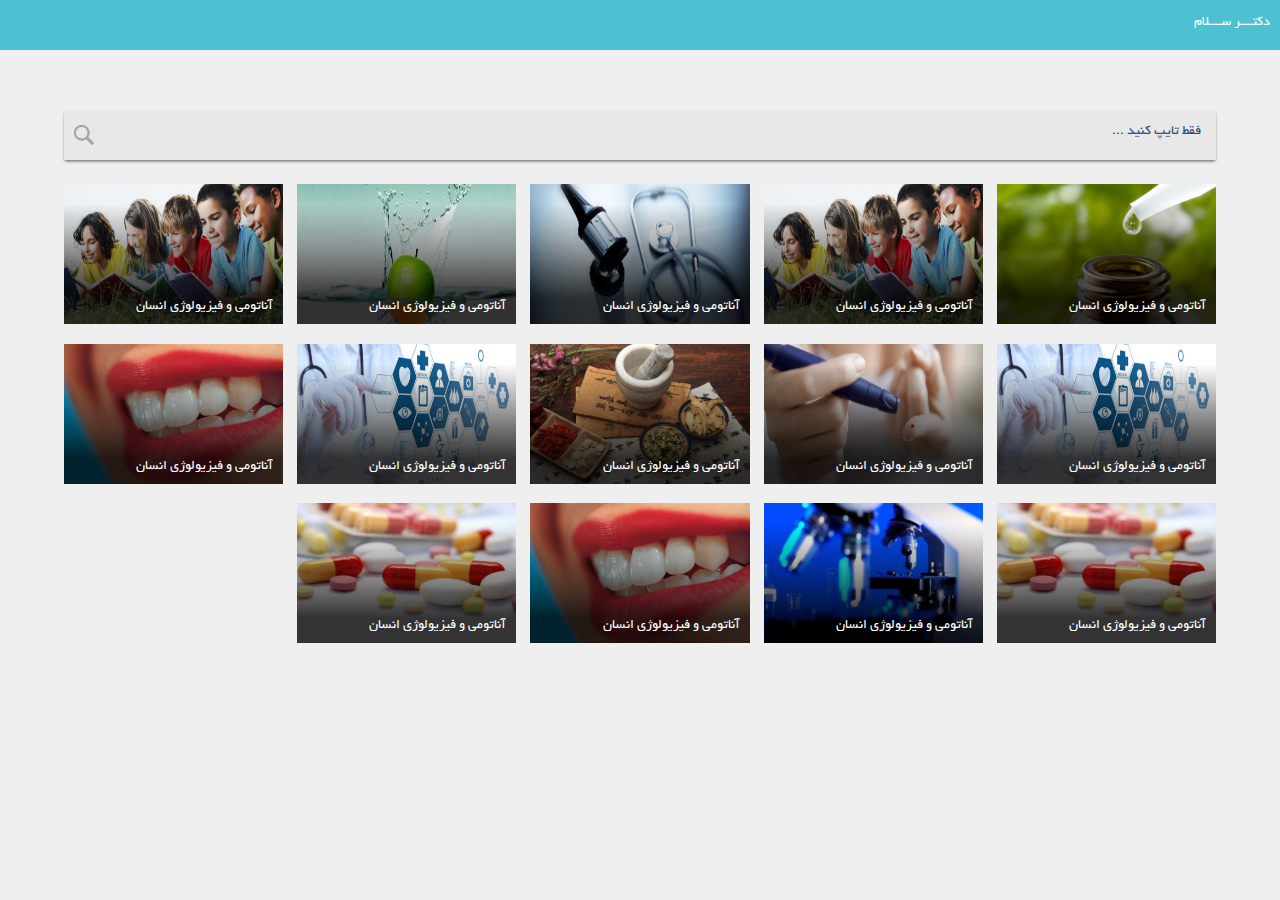
==== index.html @ 0738685a "1" ====
<!doctype html>
<html ng-app="pooshak">
<head>
    <meta charset="utf-8">
    <meta name="format-detection" content="telephone=no" />
    <meta name="msapplication-tap-highlight" content="no" />
    <meta name="viewport" content="width=device-width, initial-scale=1 ,  user-scalable=no">
    <link rel="stylesheet" media="all" href="css/reset.min.css" type="text/css">
    <link rel="stylesheet" media="all" href="css/style.css"  type="text/css">
    <link rel="stylesheet" media="all" href="css/swiper.min.css"  type="text/css">
<title>pooshakkhanevade</title>
</head>

    <body>
        <div ng-view></div>
       
    </body>
    <!------ Auto loaded----------------------------------------------------------->
    <script type="text/javascript" src="js/angular.min.js"></script>
    <script type="text/javascript" src="js/jquery-1.11.2.min.js"></script>
    <script type="text/javascript" src="js/angular-route.min.js"></script>
    <script type="text/javascript" src="js/app.js"></script>
    <!--<script type="text/javascript" src="cordova.js"></script>-->
    <script type="text/javascript" src="js/index.js"></script>
    <script type="text/javascript" src="js/routes.js"></script>   
    <script type="text/javascript" src="js/services/get_data.js"></script>
    <!------ controller----------------------------------------------------------->
    <script src="js/controllers/index-controller.js"></script>
    <script src="js/controllers/postdetail-controller.js"></script>
    <script src="js/controllers/post-controller.js"></script>
     <!------ library----------------------------------------------------------->
    <script type="text/javascript" src="js/swiper.min.js"></script> 
    <script type="text/javascript" src="js/swiper.jquery.min.js"></script> 
    <script type="text/javascript" src="js/angular-swiper.js"></script> 
    <script type="text/javascript" src="js/moment.min.js"></script> 
    <script type="text/javascript" src="js/moment-jalaali.js"></script> 
    <script type="text/javascript" src="js/fa.js"></script> 
    <script type="text/javascript" src="js/fancy/jquery.fancybox.js"></script>
    <script type="text/javascript" src="js/packery.pkgd.min.js"></script>

    
    <!------ controller----------------------------------------------------------->
   
</html>
---- css/style.css ----
@charset "utf-8";
/* CSS Document */
/*
	Theme Name: Shoooma-mobile
	Version: 1.0
	Author: Atria-tech
	Author URI: http://Atriatech.ir/
	Theme URI: http://pooshakkhanevade.com/
	Hex-color : #4fc3d4
*/
html {
	/*-ms-touch-action: pan-x;
	touch-action: pan-x;*/
}
body {
	-webkit-tap-highlight-color:rgba(0,0,0,0);
	/*-ms-touch-action: pan-y;
	touch-action: pan-y;
	-ms-content-zooming: none;
	font-family: 'yekan', tahoma;
    direction: ltr !important;*/
}
/* css reset start */
html, body, div, span, applet, object, iframe, a, abbr, acronym, address, big, cite, code, del, dfn, em, font, img, ins, kbd, q, s, samp, small, strike, strong, sub, sup, tt, var, dl, dt, dd, ol, ul, li, h1, h2, h3, h4, h5, h6, pre, form, fieldset, input, textarea, label, legend, p, blockquote, table, caption, tbody, tfoot, thead, tr, th, td {
	margin: 0;
	padding: 0;
	border: 0;
	outline: 0;
	font-weight: inherit;
	font-style: inherit;
	font-size: 100%;
	font-family: inherit;
	vertical-align: baseline;
}
body {
	line-height: 1;
	color: black;
	background: white;

}
:focus {
	outline: 0;
}
table {
	border-collapse: collapse;
	border-spacing: 0;
}
caption, th, td {
	text-align: left;
	font-weight: normal;
}
fieldset, img {
	border: 0;
}
address, caption, cite, code, dfn, em, strong, th, var {
	font-style: normal;
	font-weight: normal;
}
ol, ul {
	list-style: none;
}
h1, h2, h3, h4, h5, h6 {
	font-size: 100%;
	font-weight: normal;
}
blockquote:before, blockquote:after, q:before, q:after {
	content: "";
}
blockquote, q {
	quotes: "" "";
}
abbr, acronym {
	border: 0;
}
/* css reset end */
a:active, a:hover, a:visited {
	background-color: none;
	border: none;
	outline: 0;
	-webkit-tap-highlight-color: transparent;
	-webkit-focus-ring-color: transparent;
}
::-moz-selection { /* Code for Firefox */
 background-color: transparent;
}
::selection {
	background-color: transparent;
}
a {
	outline: 0;
}
@font-face {
	font-family: 'yekan';
	src: url('fonts/yekan/BYekan.eot?v=4.2.0');
	src: url('fonts/yekan/BYekan.eot?#iefix&v=4.2.0') format('embedded-opentype'), 
        url('fonts/yekan/BYekan.woff?v=4.2.0') format('woff'),
        url('fonts/yekan/BYekan.ttf?v=4.2.0') format('truetype'), 
        url('fonts/yekan/BYekan.svg?v=4.2.0#fontawesomeregular') format('svg');
	font-weight: normal;
	font-style: normal;
}

/*--=============--   --===================--*/
body{
    font-family:'yekan' !important;
    font-size: 14px;
    background:rgb(239, 239, 239);
    text-align: right !important;
}
.clear{
    clear: both !important;
}
/*--=============--   --===================--*/
.swipe_color{
    width: 100%;
    height: 100%;
    position: fixed;
    top:0px;
    background-color: rgba(0, 0, 0, 0.73);
    z-index: 11;
    display: none;
    
}
.swiper-container {
	width: 100%;
}
.swiper-slide:nth-child(2) {
	width: 100%;
    direction: rtl !important;
   
  background: -webkit-linear-gradient(120deg,  rgba(232, 249, 255, 0.7) 15%, rgba(247, 233, 233, 0.76) 85%); /* Chrome 10+, Saf5.1+ */
  background:    -moz-linear-gradient(120deg,  rgba(232, 249, 255, 0.7) 15%, rgba(247, 233, 233, 0.76) 85%); /* FF3.6+ */
  background:     -ms-linear-gradient(120deg,  rgba(232, 249, 255, 0.7) 15%, rgba(247, 233, 233, 0.76) 85%); /* IE10 */
  background:      -o-linear-gradient(120deg,  rgba(232, 249, 255, 0.7) 15%, rgba(247, 233, 233, 0.76) 85%); /* Opera 11.10+ */
  background:         linear-gradient(120deg,  rgba(232, 249, 255, 0.7) 15%, rgba(247, 233, 233, 0.76) 85%); /* W3C */
        
}
.swipe-wrap {
	overflow: auto;
	position: relative;
}
.swiper-slide {
	text-align: center;
	font-size: 18px;
	background:rgb(239, 239, 239);
	/* Center slide text vertically */
	display: -webkit-box;
	display: -ms-flexbox;
	display: -webkit-flex;
	display: flex;
    height: 100vh !important;
}
/*--=============--  nav  --=====================--*/
.nav_main{
    width: 100%;
    height: 100%;
    position: absolute;
    overflow-y: auto;
    overflow-x: hidden;
    right: 0px;
    top:0px;
    z-index: 15;
    background-color: transparent!important;
}
.logo{
    background-color: transparent;
    width: 48%;
    height: auto;
    margin: 30px auto 0px;
    display: block;
}
.logo img{
    width: 100%;
    height: auto;
    display: block;
}
.nav{
    width: 100%;
     z-index: 15;
    
}
.nav li{
    width:100%;
    display: block;
    min-height: 40px;
    height: auto;
    text-align: right;
    background-image: url(../img/arrow_left.png);
    background-repeat: no-repeat;
    background-position: 5% 50%;
    background-size: 20px;
    font-weight: 100;
    font-size: 14px;
    border-bottom: 1px solid #c1c1c1;
    padding-top: 5px;
    -webkit-transform: translateZ(0);
    transform: translateZ(0);
    box-shadow: 0 0 1px rgba(0, 0, 0, 0);
    -webkit-backface-visibility: hidden;
    backface-visibility: hidden;
    -moz-osx-font-smoothing: grayscale;
    position: relative;
    -webkit-transition-property: color;
    transition-property: color;
    -webkit-transition-duration: 0.1s;
    transition-duration: 0.1s;
    list-style: none;
}
.nav li:before{
  content: "";
  position: absolute;
  z-index: -1;
  top: 0;
  bottom: 0;
  left: 0;
  right: 0;
  background-color: rgba(255, 255, 255, 0.76);
  -webkit-transform: scaleX(0);
  transform: scaleX(0);
  -webkit-transform-origin: 50%;
  transform-origin: 50%;
  -webkit-transition-property: transform;
  transition-property: transform;
  -webkit-transition-duration: 0.1s;
  transition-duration: 0.1s;
  -webkit-transition-timing-function: ease-out;
  transition-timing-function: ease-out;
}
.nav li:focus, .nav li:active {
  color: white;
}
.nav li:focus:before,.nav li:active:before {
  -webkit-transform: scaleX(1);
  transform: scaleX(1);
}

.nav ul li.active{
     background-image: url(../img/arrow_down.png);
}
.nav ul li.active ul{
     display: block !important;
}
.nav li a{
    width:100%;
    display: block;
    text-align: right;
    color:#4bb7c6;
    
}
.nav li a img{
    width: 20px;
    height: 20px;
    position: relative;
    top:5px;
    margin: 0 15px 0 10px;
    
}
.sub_menu{
    width: 100%;
    background-color:#EAEBEB;
    padding-bottom:15px;
    margin: 10px 0 ;
    display: none;
}
.sub_menu li{
    display: block;
    padding: 15px 60px 0 0 ;
}
.sub_menu li a{
    color:#A6A6AD;
    font-weight: 100;
    font-size: 14px;
}
/*--=============-- header_page --===================--*/
.contain{
    width: 100%;
    height: 120vh;
}
.header_page{
    background-color:#4BC1D2;
    color:#fff;
    width: 100%;
    height: 50px;
    top:0px;
    position: fixed;
	z-index:10;
}
.red{
    background-color:#f6846a; 
}
.medadi{
    background-color: #38474f;
}
.header_page .menu{
    margin: 15px 5px 15px 0;
    float: right;
    width: 30px;
}
.header_page .header_text{
    float: right;
    margin: 16px 10px 15px 0;
    width: 60%;
    text-align: right;
    text-indent: 10px;
}
.header_page .buys{
    float: left;
    margin: 15px 0px 15px 10px;
    width: 60px;
}
.header_page img{
    width: 20px;
}
.header_page .tags{
    margin-right: 10px;
}
.header_page .buy_bs span{
    position: absolute;
    padding: 1px ;
    background-color: rgba(255, 255, 255, 0.67);
    color:#323C3F;
    top:19px;
    font-size: 12px;
    left:60px;
    border-radius: 50%;
   
}
/*--=============-- contain --===================--*/
.content {
    position: absolute;
    width: 100%;
    margin: 0 auto;
    overflow-y: auto;
    direction: rtl;
    height: 100%;
    top:0;
    
}
.content2 {
    width: 100%;
    margin: 0 auto;
    direction: rtl;
    top:0;
    background:rgb(239, 239, 239);
    box-sizing: border-box ;
    min-height: 100vh;
    height: auto;
    
}
.content_main{
    width: 100%;
    height: auto;

}
.gap{
    width: 100%;
    height: 100px;
}


/*--=============--  search  --===================--*/
.search_box{
    width: 90%;
    height: 50px;
    background-color: #E8E8E8;
    margin: 10px auto 17px;
    overflow: hidden;
    box-shadow: 0 2px 3px -1px #575757;
    position: relative;
}
.search_box img{
    width: 20px;
    display: inline-block;
    position: absolute;
    top:15px;
    left:10px;
    
}
.search_box input{
    width: 80%;
    display: inline-block;
    background-color: transparent;
    border:none;
    padding: 15px 15px 15px;
    color:#213774;
    font-size: 14px;
    line-height: normal;
}
.search_box input::-webkit-input-placeholder {
   color: #304d76;
}

.search_box input:-moz-placeholder { /* Firefox 18- */
   color: #304d76;
}

.search_box input::-moz-placeholder {  /* Firefox 19+ */
  color: #304d76;
}

.search_box input:-ms-input-placeholder {  
   color: #304d76;
}

.product{
    width: 95%;
    margin: 0 auto;
    -moz-column-width: 12em;
    -webkit-column-width: 12em;
    -ms-column-width: 12em;
    column-width: 12em;
    -moz-column-gap: 1em;
    -webkit-column-gap: 1em; 
    -ms-column-gap: 1em; 
    column-gap: 1em; 
}
.product_one{
    width: 100%;
    height: auto;
    background-color: #f8f8f8;
    border-radius: 3px;
    box-shadow: 0 2px 3px -1px #575757;
    vertical-align: top;
   -moz-border-radius: 3px;
    -webkit-border-radius: 3px;
    -ms-border-radius: 3px;
    -o-border-radius: 3px;
    -webkit-transform: scale(1, 1);
    -webkit-transition-timing-function: ease-out;
    -webkit-transition-duration: 250ms;
    -moz-transform: scale(1, 1);
    -moz-transition-timing-function: ease-out;
    -moz-transition-duration: 250ms;
    display: inline-block;
    overflow: hidden !important;
    margin-bottom: 20px;
  
}
.product_one:active{
    color:#fff;
    background-color: #575757;
    opacity: .9;
    -webkit-transform: scale(.9, .9);
    -webkit-transition-timing-function: ease-out;
    -webkit-transition-duration: 250ms;
    -moz-transform: scale(.9, .9);
    -moz-transition-timing-function: ease-out;
    -moz-transition-duration: 250ms;
    position: relative;
    z-index: 1;
}

.product_one img{
    width: 100%;
    height: auto;
    border-radius: 4px 4px 0 0 ;
}
.product_one .detail {
    margin: 5px auto 10px;
    width: 90%;
    text-align: right;
}
.product_one .detail .product_name {
    display: block;
    text-align: right;
    font-size: 14px;
    margin-bottom: 7px;
    
}
.product_one .detail .product_cust {
   display: inline-block;
    text-align: right;
    font-size: 12px;
    margin-bottom: 7px;
    color:#767676;
}
.product_one .detail .product_time{
     display: inline-block;
    text-align: right;
    font-size: 12px;
    margin-bottom: 7px;
    color:#767676;
    border-right:1px solid #575757;
    padding-right: 4px;
}
/*=======================  categories  ==============================*/
.categories{
    width: 90%;
    margin: 0 auto;
	-moz-column-width: 15em;
	-webkit-column-width: 15em;
	column-width:15em;
	-moz-column-gap: 1em;
	-webkit-column-gap: 1em;
	column-gap: 1em;
}
.module{
    width: 100%;
    height: 140px;
    overflow-y: hidden;
    margin: 0 auto;
    position: relative;
    overflow-x: hidden;
    display: inline-block;
    margin:0.45rem 0;

}
.module img{
    width: 100%;
    height: auto;
    min-height: 100%;
    position: relative;
    background-size: cover;
    -moz-background-size: cover;
    -webkit-background-size: cover;
    
}
.module span{
    position: absolute;
    width: 100%;
    height: 140px;
    opacity:1;
    right: 0;
    top: 0;
    background: -moz-linear-gradient(top,  rgba(0,0,0,0) 11%, rgba(0,0,0,0) 13%, rgba(0,0,0,0) 14%, rgba(0,0,0,0.8) 82%, rgba(0,0,0,0.8) 97%); /* FF3.6+ */
    background: -webkit-gradient(linear, left top, left bottom, color-stop(11%,rgba(0,0,0,0)), color-stop(13%,rgba(0,0,0,0)), color-stop(14%,rgba(0,0,0,0)), color-stop(82%,rgba(0,0,0,0.8)), color-stop(97%,rgba(0,0,0,0.8))); /* Chrome,Safari4+ */
    background: -webkit-linear-gradient(top,  rgba(0,0,0,0) 11%,rgba(0,0,0,0) 13%,rgba(0,0,0,0) 14%,rgba(0,0,0,0.8) 82%,rgba(0,0,0,0.8) 97%); /* Chrome10+,Safari5.1+ */
    background: -o-linear-gradient(top,  rgba(0,0,0,0) 11%,rgba(0,0,0,0) 13%,rgba(0,0,0,0) 14%,rgba(0,0,0,0.8) 82%,rgba(0,0,0,0.8) 97%); /* Opera 11.10+ */
    background: -ms-linear-gradient(top,  rgba(0,0,0,0) 11%,rgba(0,0,0,0) 13%,rgba(0,0,0,0) 14%,rgba(0,0,0,0.8) 82%,rgba(0,0,0,0.8) 97%); /* IE10+ */
    background: linear-gradient(to bottom,  rgba(0,0,0,0) 11%,rgba(0,0,0,0) 13%,rgba(0,0,0,0) 14%,rgba(0,0,0,0.8) 82%,rgba(0,0,0,0.8) 97%); /* W3C */
    filter: progid:DXImageTransform.Microsoft.gradient( startColorstr='#00000000', endColorstr='#cc000000',GradientType=0 ); /* IE6-9 */

}
.module p{
    position: absolute;
    width: 100%;
    height: auto;
    color:#fff;
    bottom: 10px;
    right: 0px;
    text-align: right;
    padding-right: 10px;

    
}
/*--=============--  post_detail --===================--*/
.img_tt{
    width: auto;
    height: auto;
    display: table;
    position: relative;
    padding: 0;
    margin: 0 auto;
    margin-bottom: 20px;
}
.post_image{
    max-width: 100%;
    width: auto;
    max-height: 60vh;
    height: auto;
    display: block;
    position: relative;
    z-index: 1;
}
.conatin{
    position: relative;
    background-color: #EFEFEF;
    z-index: 1;
    box-sizing: border-box;
    
}
.conatin:after , .conatin:before{
     box-sizing: border-box;
}
.title{
    box-sizing: border-box;
    text-align: right;
    position: absolute;
    bottom: 0px;
    z-index: 2;
    width:100%;
    overflow: hidden;
    height: auto;
    line-height: 25px;
    padding: 0px 20px 0;
    background: -moz-linear-gradient(top,  rgba(255,249,249,0) 0%, rgba(252,246,246,0) 1%, rgba(0,0,0,0.86) 96%, rgba(0,0,0,0.9) 100%); /* FF3.6+ */
    background: -webkit-gradient(linear, left top, left bottom, color-stop(0%,rgba(255,249,249,0)), color-stop(1%,rgba(252,246,246,0)), color-stop(96%,rgba(0,0,0,0.86)), color-stop(100%,rgba(0,0,0,0.9))); /* Chrome,Safari4+ */
    background: -webkit-linear-gradient(top,  rgba(255,249,249,0) 0%,rgba(252,246,246,0) 1%,rgba(0,0,0,0.86) 96%,rgba(0,0,0,0.9) 100%); /* Chrome10+,Safari5.1+ */
    background: -o-linear-gradient(top,  rgba(255,249,249,0) 0%,rgba(252,246,246,0) 1%,rgba(0,0,0,0.86) 96%,rgba(0,0,0,0.9) 100%); /* Opera 11.10+ */
    background: -ms-linear-gradient(top,  rgba(255,249,249,0) 0%,rgba(252,246,246,0) 1%,rgba(0,0,0,0.86) 96%,rgba(0,0,0,0.9) 100%); /* IE10+ */
    background: linear-gradient(to bottom,  rgba(255,249,249,0) 0%,rgba(252,246,246,0) 1%,rgba(0,0,0,0.86) 96%,rgba(0,0,0,0.9) 100%); /* W3C */
    filter: progid:DXImageTransform.Microsoft.gradient( startColorstr='#00fff9f9', endColorstr='#e6000000',GradientType=0 ); /* IE6-9 */


}
.title span{
    color:#fff;
    text-shadow: 0 0px 1px #fff;
    padding: 20px 0;
    display: block;
}
.conatin p{
    font-size: 14px;
    text-align: justify;
    direction: rtl;
    width: 90%;
    margin: 0 auto;
    color:#464444;
    line-height: 26px;
}
.conatin h3{
    width: 90%;
    text-align: right;
    margin: 20px auto;
    color:#20466a;
    font-size: 16px;

}

.conatin .img img{
    max-width: 90%;
    width: auto;
    height: auto;
    margin: 20px auto;
    display: block;
}

.conatin .time{
    text-align: right;
    margin: 20px 0;
    text-indent: 10px;
    color:#6a9f1e;
    border-top: 1px solid #6a9f1e;
    padding: 20px 0 0;
    font-size: 15px;
}
/*--=============--   --===================--*/
#f1_container {
  position: relative;
  margin: 10px auto;
  width: 450px;
  height: 281px;
  z-index: 1;
}
#f1_container {
  perspective: 1000;
}
#f1_card {
  width: 100%;
  height: 100%;
  transform-style: preserve-3d;
  transition: all 1.0s linear;
}
#f1_container:hover #f1_card {
  transform: rotateY(180deg);
  box-shadow: -5px 5px 5px #aaa;
}
.face {
  position: absolute;
  width: 100%;
  height: 100%;
  backface-visibility: hidden;
}
.face.back {
  display: block;
  transform: rotateY(180deg);
  box-sizing: border-box;
  padding: 10px;
  color: white;
  text-align: center;
  background-color: #aaa;
}

/*--=============--   --===================--*/
/*--=============--   --===================--*/
/*--================--  Media Querys  --===================--*/
@media only screen and (min-width : 481px) and (max-width :768px) {
   .gap{
        height:50px;
   }
/*--=============--   --===================--*/
}

@media only screen and (max-width :480px) {
   .gap{
        height:50px;
   }
    .product_one{
        width:90%;
        float: none;
        margin-bottom: 0;
        margin-top: 20px;
    }
    .post_image{
        max-width:none;
        width: 100%;
    }
    
/*--=============--   --===================--*/
}

@media only screen and (max-height :500px) and (orientation: landscape) {
       .gap{
        height:50px;
   }
    
/*--=============--   --===================--*/
}

@media only screen and (min-height : 501px) and (max-height :768px) and (orientation: landscape) {
       .gap{
        height:50px;
   }
    
/*--=============--   --===================--*/
}
/*--=============--   --===================--*/
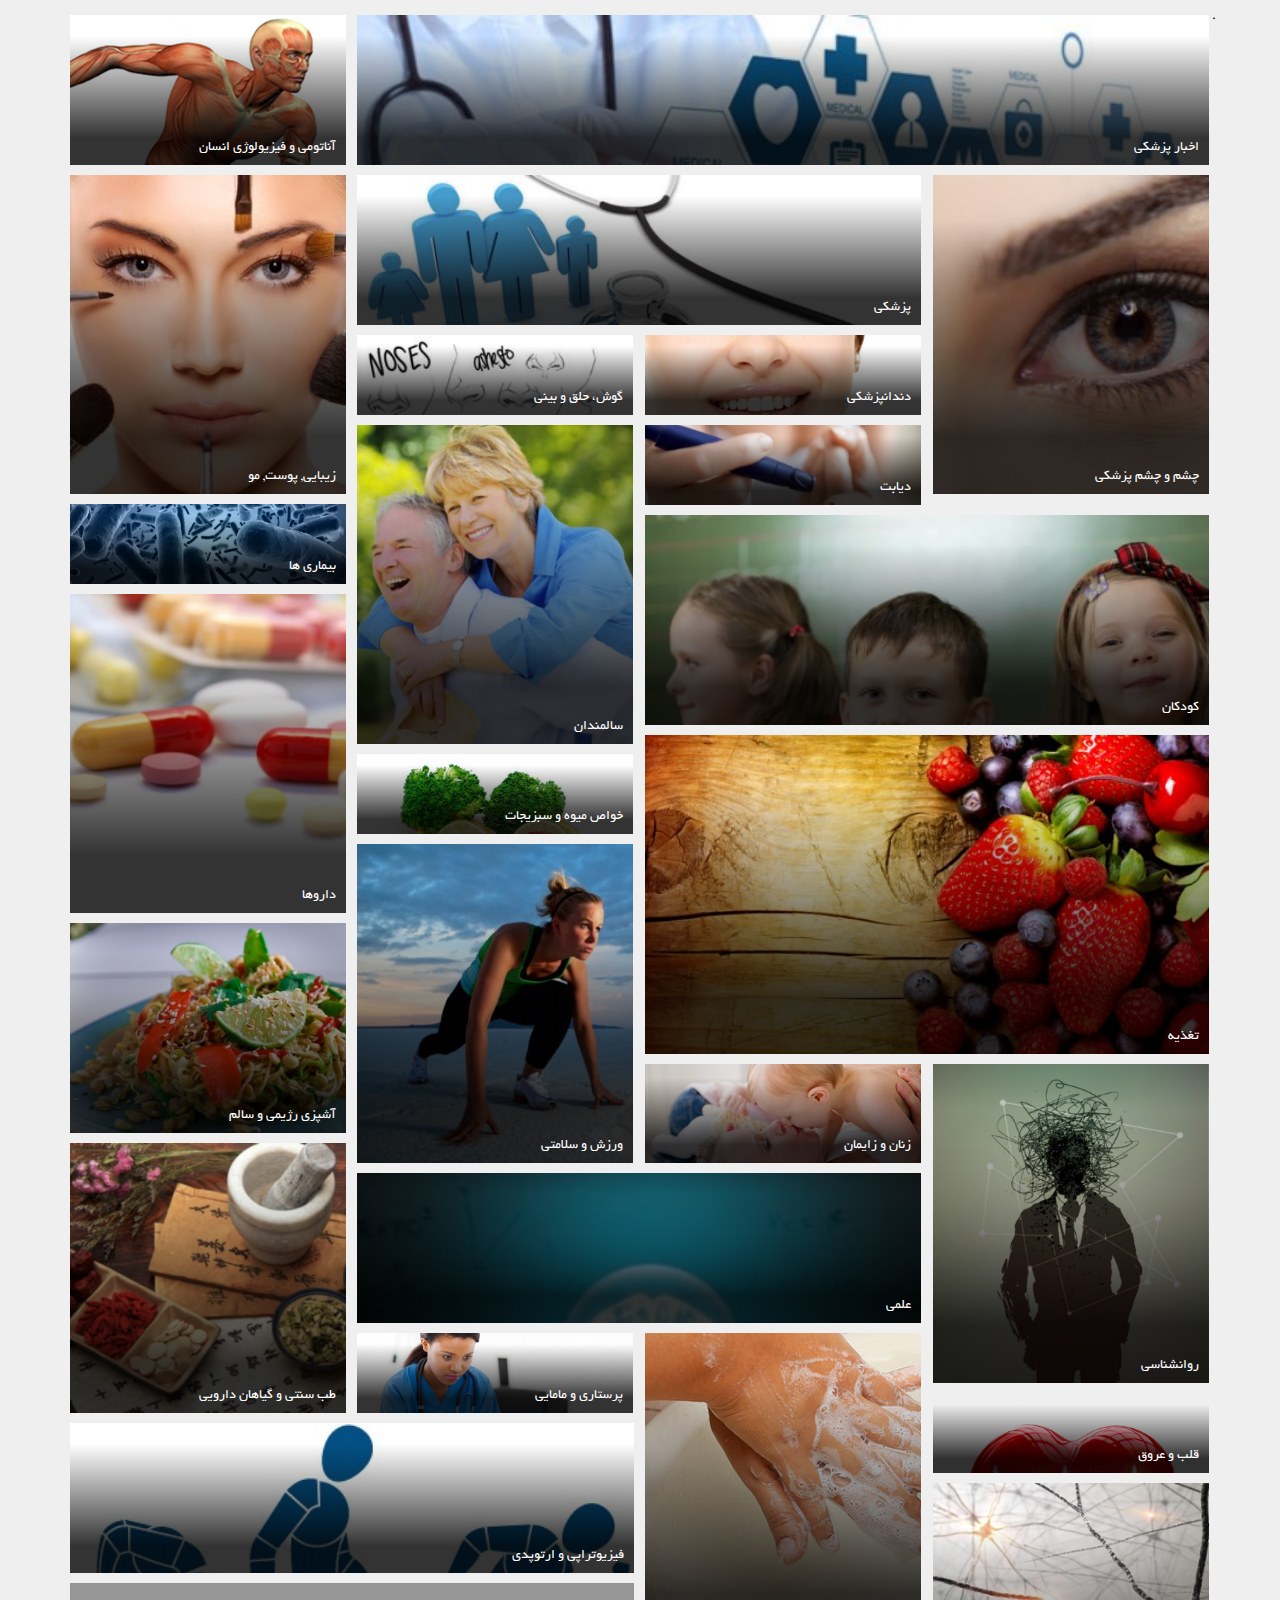
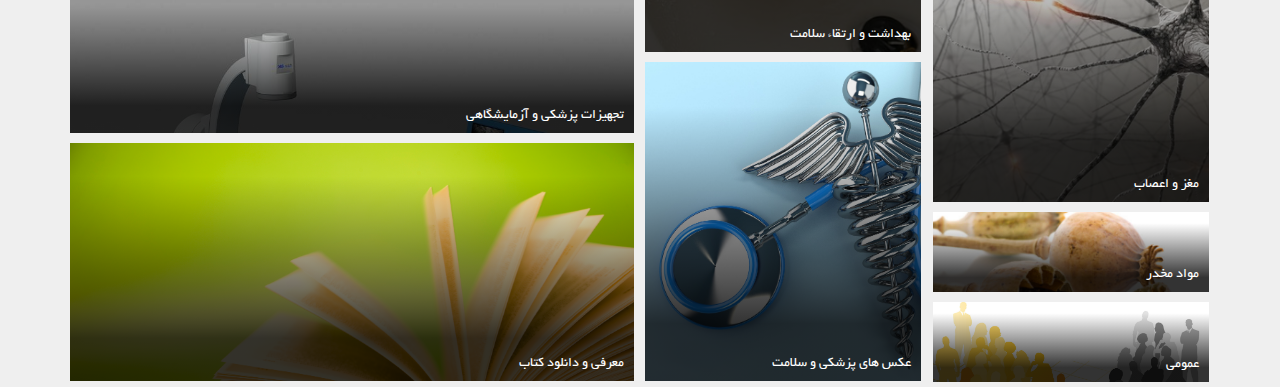
==== commit a25f82d0: "3" ====
--- a/index.html
+++ b/index.html
@@ -4,16 +4,16 @@
     <meta charset="utf-8">
     <meta name="format-detection" content="telephone=no" />
     <meta name="msapplication-tap-highlight" content="no" />
-    <meta name="viewport" content="width=device-width, initial-scale=1 ,  user-scalable=no">
+    <meta name="viewport" content="width=device-width, initial-scale=1.0">
     <link rel="stylesheet" media="all" href="css/reset.min.css" type="text/css">
     <link rel="stylesheet" media="all" href="css/style.css"  type="text/css">
     <link rel="stylesheet" media="all" href="css/swiper.min.css"  type="text/css">
-<title>pooshakkhanevade</title>
+    <link rel="stylesheet" media="all" href="js/fancybox/jquery.fancybox.css"  type="text/css">
+<title>Hi-doctor</title>
 </head>
 
     <body>
         <div ng-view></div>
-       
     </body>
     <!------ Auto loaded----------------------------------------------------------->
     <script type="text/javascript" src="js/angular.min.js"></script>
@@ -35,8 +35,9 @@
     <script type="text/javascript" src="js/moment.min.js"></script> 
     <script type="text/javascript" src="js/moment-jalaali.js"></script> 
     <script type="text/javascript" src="js/fa.js"></script> 
-    <script type="text/javascript" src="js/fancy/jquery.fancybox.js"></script>
-    <script type="text/javascript" src="js/packery.pkgd.min.js"></script>
+    <script type="text/javascript" src="js/fancybox/jquery.fancybox.js"></script>
+    <script type="text/javascript" src="js/masonry.pkgd.min.js"></script>
+
 
     
     <!------ controller----------------------------------------------------------->
--- a/css/style.css
+++ b/css/style.css
@@ -19,6 +19,7 @@
 	-ms-content-zooming: none;
 	font-family: 'yekan', tahoma;
     direction: ltr !important;*/
+    -webkit-backface-visibility: hidden
 }
 /* css reset start */
 html, body, div, span, applet, object, iframe, a, abbr, acronym, address, big, cite, code, del, dfn, em, font, img, ins, kbd, q, s, samp, small, strike, strong, sub, sup, tt, var, dl, dt, dd, ol, ul, li, h1, h2, h3, h4, h5, h6, pre, form, fieldset, input, textarea, label, legend, p, blockquote, table, caption, tbody, tfoot, thead, tr, th, td {
@@ -282,8 +283,10 @@
     width: 100%;
     height: 50px;
     top:0px;
-    position: fixed;
+    position: fixed !important;
 	z-index:10;
+    
+    
 }
 .red{
     background-color:#f6846a; 
@@ -302,6 +305,7 @@
     width: 60%;
     text-align: right;
     text-indent: 10px;
+    font-size: 18px;
 }
 .header_page .buys{
     float: left;
@@ -338,14 +342,14 @@
 }
 .content2 {
     width: 100%;
-    margin: 0 auto;
+    padding-top: 10px;
+    margin: 0px auto;
     direction: rtl;
     top:0;
     background:rgb(239, 239, 239);
     box-sizing: border-box ;
     min-height: 100vh;
     height: auto;
-    
 }
 .content_main{
     width: 100%;
@@ -363,7 +367,7 @@
     width: 90%;
     height: 50px;
     background-color: #E8E8E8;
-    margin: 10px auto 17px;
+    margin: 17px auto 17px;
     overflow: hidden;
     box-shadow: 0 2px 3px -1px #575757;
     position: relative;
@@ -405,111 +409,261 @@
 .product{
     width: 95%;
     margin: 0 auto;
-    -moz-column-width: 12em;
-    -webkit-column-width: 12em;
-    -ms-column-width: 12em;
-    column-width: 12em;
-    -moz-column-gap: 1em;
-    -webkit-column-gap: 1em; 
-    -ms-column-gap: 1em; 
-    column-gap: 1em; 
+    display: block;
+    position: relative;
 }
 .product_one{
-    width: 100%;
-    height: auto;
-    background-color: #f8f8f8;
-    border-radius: 3px;
-    box-shadow: 0 2px 3px -1px #575757;
-    vertical-align: top;
-   -moz-border-radius: 3px;
-    -webkit-border-radius: 3px;
-    -ms-border-radius: 3px;
-    -o-border-radius: 3px;
-    -webkit-transform: scale(1, 1);
-    -webkit-transition-timing-function: ease-out;
-    -webkit-transition-duration: 250ms;
-    -moz-transform: scale(1, 1);
-    -moz-transition-timing-function: ease-out;
-    -moz-transition-duration: 250ms;
-    display: inline-block;
-    overflow: hidden !important;
-    margin-bottom: 20px;
-  
-}
-.product_one:active{
-    color:#fff;
-    background-color: #575757;
-    opacity: .9;
-    -webkit-transform: scale(.9, .9);
-    -webkit-transition-timing-function: ease-out;
-    -webkit-transition-duration: 250ms;
-    -moz-transform: scale(.9, .9);
-    -moz-transition-timing-function: ease-out;
-    -moz-transition-duration: 250ms;
-    position: relative;
-    z-index: 1;
+    width: 22%;
+    height: auto;
+    background-color: #ffffff;
+    border-radius: 0px;
+   -moz-border-radius: 0px;
+    -webkit-border-radius: 0px;
+    -ms-border-radius: 0px;
+    -o-border-radius: 0px;
+    position: relative;
+    margin: 1% 1% !important; 
+    -webkit-transform: rotate(-2deg);
+    -webkit-transition: -webkit-transform .15s linear;
+    -moz-transform: rotate(-2deg);
+    z-index: 3;
+    box-sizing: border-box;
+    -webkit-box-sizing: border-box;
+    -moz-box-sizing: border-box;
+    border-bottom:1px solid #cbcbcb;
+    
+}
+.product_one:nth-child(odd):before, .product_one:nth-child(odd):after
+{
+  z-index: -1;
+  position: absolute;
+  content: "";
+  bottom: 35px;
+  left: 10px;
+  width: 80%;
+  top:80%;
+  max-width:300px;
+  background: #777;
+  -webkit-box-shadow: 0 35px 10px #9b9b9b;
+  -moz-box-shadow: 0 35px 10px #9b9b9b;
+  box-shadow: 0 35px 10px #9b9b9b;
+  -webkit-transform: rotate(-3deg);
+  -moz-transform: rotate(-3deg);
+  -o-transform: rotate(-3deg);
+  -ms-transform: rotate(-3deg);
+  transform: rotate(-3deg);
+}
+.product_one:nth-child(odd):after
+{
+  /*-webkit-transform: rotate(3deg);
+  -moz-transform: rotate(3deg);
+  -o-transform: rotate(3deg);
+  -ms-transform: rotate(3deg);
+  transform: rotate(3deg);
+  right: 10px;
+    */
+}
+ .product_one:nth-child(even):after
+{
+    z-index: -1;
+    position: absolute;
+    content: "";
+    bottom:35px;
+    left: 10px;
+    width: 80%;
+    top:80%;
+    max-width:300px;
+    background: #777;
+    -webkit-box-shadow: 0 35px 10px #9b9b9b;
+    -moz-box-shadow: 0 35px 10px #9b9b9b;
+    box-shadow: 0 35px 10px #9b9b9b;
+    -webkit-transform: rotate(3deg);
+    -moz-transform: rotate(3deg);
+    -o-transform: rotate(3deg);
+    -ms-transform: rotate(3deg);
+    transform: rotate(3deg);
+    right: 10px;
+    left: auto;
+}
+.product_one:nth-child(odd){
+   -webkit-transform: rotate(2deg);
+    -moz-transform: rotate(2deg);
+    transform: rotate(2deg);
+}
+.product_one:nth-child(even){
+    -webkit-transform: rotate(-2deg);
+    -moz-transform: rotate(-2deg);
+    -transform: rotate(-2deg);
 }
 
 .product_one img{
     width: 100%;
     height: auto;
-    border-radius: 4px 4px 0 0 ;
+    border-radius: 0px 0px 0 0 ;
+    display: block;
+    margin-top: 0px;
+    position: relative;
 }
 .product_one .detail {
-    margin: 5px auto 10px;
-    width: 90%;
+    padding: 5px 5px 10px;
+    box-sizing: border-box;
+    width:100%;
     text-align: right;
+    position: relative;
+    z-index: 10;
+    background-color: #FAFAFA;
 }
 .product_one .detail .product_name {
     display: block;
     text-align: right;
     font-size: 14px;
     margin-bottom: 7px;
+    line-height: 25px !important;
     
 }
 .product_one .detail .product_cust {
    display: inline-block;
     text-align: right;
-    font-size: 12px;
+    font-size: 13px;
     margin-bottom: 7px;
+    position: relative;
+    z-index: 10;
+    position: relative;
+    top:8px;
     color:#767676;
 }
 .product_one .detail .product_time{
      display: inline-block;
     text-align: right;
-    font-size: 12px;
+    font-size: 13px;
     margin-bottom: 7px;
     color:#767676;
     border-right:1px solid #575757;
     padding-right: 4px;
-}
+    position: relative;
+    top:8px;
+}
+
 /*=======================  categories  ==============================*/
 .categories{
+    direction: rtl;
     width: 90%;
     margin: 0 auto;
-	-moz-column-width: 15em;
+/*	-moz-column-width: 15em;
 	-webkit-column-width: 15em;
 	column-width:15em;
 	-moz-column-gap: 1em;
 	-webkit-column-gap: 1em;
 	column-gap: 1em;
+    */
+}
+
+.grid-item--width75{
+    width:74% !important;
+}
+.grid-item--width25{
+    width: 24% !important;
+    height: 80px !important;
+}
+.grid-item--width25h {
+    width: 24% !important;
+    height: 319px !important;
+}
+.grid-item--width50{
+    width: 49% !important;
+}
+.grid-item--width50h{
+    width: 49% !important;
+    height: 319px !important;
+}
+.categories .grid-sizer { 
+    width: 24% !important; 
 }
 .module{
-    width: 100%;
-    height: 140px;
+    width: 24%;
+    height: 150px;
     overflow-y: hidden;
     margin: 0 auto;
     position: relative;
     overflow-x: hidden;
+    margin:5px .5%;
     display: inline-block;
-    margin:0.45rem 0;
-
-}
-.module img{
-    width: 100%;
-    height: auto;
+    float: right;
+    -ms-transform: scale(0.7,0.7); /* IE 9 */
+    -webkit-transform: scale(0.7,0.7); /* Safari */
+    transform: scale(0.7,0.7); /* Standard syntax */
+    opacity: .1;
+    transition: all cubic-bezier(.58,.25,.29,.8) .6s;
+    -webkit-transition: all cubic-bezier(.58,.25,.29,.8) .6s;
+    -moz-transition: all cubic-bezier(.58,.25,.29,.8) .6s;
+
+}
+.module:nth-child(5n+1){
+    -ms-transform: scale(0.5,0.5); /* IE 9 */
+    -webkit-transform: scale(0.5,0.5); /* Safari */
+    transform: scale(0.5,0.5); /* Standard syntax */
+    opacity: .5;
+}
+.module:nth-child(5n+2){
+    -ms-transform: scale(0.2,0.2); /* IE 9 */
+    -webkit-transform: scale(0.2,0.2); /* Safari */
+    transform: scale(0.2,0.2); /* Standard syntax */
+    opacity: .6;
+}
+.module:nth-child(5n+3){
+    -ms-transform: scale(1.3,1.3); /* IE 9 */
+    -webkit-transform: scale(1.3,1.3); /* Safari */
+    transform: scale(1.3,1.3); /* Standard syntax */
+    opacity: .7;
+}
+.module:nth-child(5n+4){
+    -ms-transform: scale(2,2); /* IE 9 */
+    -webkit-transform: scale(2,2); /* Safari */
+    transform: scale(2,2); /* Standard syntax */
+    opacity: .5;
+}
+.module:nth-child(5n+5){
+    -ms-transform: scale(.3,0.3); /* IE 9 */
+    -webkit-transform: scale(0.3,0.3); /* Safari */
+    transform: scale(0.3,0.3); /* Standard syntax */
+    opacity: .3;
+}
+.module.active{
+    -ms-transform: scale(1,1); /* IE 9 */
+    -webkit-transform: scale(1,1); /* Safari */
+    transform: scale(1,1); /* Standard syntax */
+    opacity:1;
+}
+.active:nth-child(5n+1){
+    transition-delay: .9s;
+    -moz-transition-delay: .9s;
+    -webkit-transition-delay: .9s;
+}
+.active:nth-child(5n+2){
+    transition-delay: 1.1s;
+    -moz-transition-delay: 1.1s;
+    -webkit-transition-delay: 1.1s;
+}
+.active:nth-child(5n+3){  
+    transition-delay: .95s;
+    -moz-transition-delay: .95s;
+    -webkit-transition-delay: .95s;
+}
+.active:nth-child(5n+4){
+    transition-delay: .65s;
+    -moz-transition-delay: .65s;
+    -webkit-transition-delay: .65s;
+}
+.active:nth-child(5n+5){
+    transition-delay: .82s;
+    -moz-transition-delay: .82s;
+    -webkit-transition-delay: .82s;
+}
+.module div{
+    width: 100%;
+    height: 100%;
     min-height: 100%;
-    position: relative;
+    position: absolute;
     background-size: cover;
     -moz-background-size: cover;
     -webkit-background-size: cover;
@@ -518,7 +672,7 @@
 .module span{
     position: absolute;
     width: 100%;
-    height: 140px;
+    height: 100%;
     opacity:1;
     right: 0;
     top: 0;
@@ -540,12 +694,16 @@
     right: 0px;
     text-align: right;
     padding-right: 10px;
+    box-sizing: border-box;
 
     
 }
 /*--=============--  post_detail --===================--*/
-.img_tt{
-    width: auto;
+.fancybox-inner {
+    position: relative;
+}
+.fancybox-inner .img_tt{
+    width: 100%;
     height: auto;
     display: table;
     position: relative;
@@ -553,14 +711,14 @@
     margin: 0 auto;
     margin-bottom: 20px;
 }
-.post_image{
-    max-width: 100%;
-    width: auto;
+.fancybox-inner .img_tt .post_image{
+    width: 100%;
     max-height: 60vh;
     height: auto;
     display: block;
     position: relative;
     z-index: 1;
+    background-size: cover;
 }
 .conatin{
     position: relative;
@@ -631,9 +789,35 @@
     text-indent: 10px;
     color:#6a9f1e;
     border-top: 1px solid #6a9f1e;
-    padding: 20px 0 0;
+    padding: 20px 20px 0 0;
     font-size: 15px;
 }
+.fancybox-inner{
+    background-color: #EFEFEF;
+    width: 100% !important;
+    height: 80vh !important; 
+    position: relative !important;
+    overflow-x: hidden;
+    overflow-y: scroll;
+    
+}
+.fancybox-wrap{
+    width: 80% !important;
+    left:10% !important;
+    margin: 0 auto !important;
+}
+.controll_btn{
+  /*  position: absolute;
+    top:0px;
+    right: 0px;
+    height: 50px;
+    width:100%;
+    background-color: rgba(0, 0, 0, 0.43);
+    z-index: 2;
+*/
+}
+.controll_btn .fav_btn{}
+.controll_btn .back_btn{}
 /*--=============--   --===================--*/
 #f1_container {
   position: relative;
@@ -672,36 +856,217 @@
 }
 
 /*--=============--   --===================--*/
+
 /*--=============--   --===================--*/
+
 /*--================--  Media Querys  --===================--*/
+@media only screen and (min-width : 769px)  {
+    .module:nth-child(16) {
+        height: 210px !important;
+    }
+    .module:nth-child(10) {
+        height: 210px !important;
+    }
+    .module:nth-child(17) {
+        height: 99px !important;
+    }
+    .module:nth-child(19) {
+        height: 270px !important;
+    }
+    .module:nth-child(28) {
+        height: 238px !important;
+    }
+}
+/*--=============--   --===================--*/
 @media only screen and (min-width : 481px) and (max-width :768px) {
-   .gap{
-        height:50px;
-   }
+    .gap{
+        height:70px;
+    }
+    .grid-item--width75{
+        width:74% !important;
+    }
+    .grid-item--width25{
+        width: 24% !important;
+        height: 120px !important;
+    }
+    .grid-item--width25h ,{
+        width: 24% !important;
+         height: 180px !important;
+    }
+    .grid-item--width50{
+        width: 49% !important;
+        height: 180px !important;
+    }
+    .grid-item--width50h{
+        width: 49% !important;
+        height: 280px !important;
+    }
+    .categories .grid-sizer{ 
+        width: 24% !important; 
+    }
+    .module:nth-child(4) {
+        height: 105px !important;
+    }
+    .module:nth-child(5) {
+        height: 210px !important;
+    }
+    .module:nth-child(10) {
+        height: 125px !important;
+    }
+    .module:nth-child(17) {
+        height: 119px !important;
+    }
+    .module:nth-child(18) {
+        height: 140px !important;
+    }
+    .module:nth-child(19) {
+        height: 270px !important;
+    }
+    .module:nth-child(20) {
+        height: 140px !important;
+    }
+    .module:nth-child(25) {
+        height: 188px !important;
+    }
+    .module:nth-child(27) {
+        height: 168px !important;
+    }
+    .module:nth-child(28) {
+        height: 142px !important;
+        width: 24% !important;
+    }
+    .module:nth-child(8) {
+        height: 229px !important;
+    }
+    .module:nth-child(16) {
+        height: 95px !important;
+    }
+    .module:nth-child(9) {
+        height: 80px !important;
+        width: 49% !important;
+    }
+    .module:nth-child(12) {
+        height: 80px !important;
+        width: 49% !important;
+    }
+    .module{
+        height: 120px;
+        margin:.5% .5%;
+    }
+    .categories{
+        width: 96%;
+        margin: 0 auto;
+    }
+    .product_one{
+        width: 31%;
+        margin: 2% 1% !important;
+    }
+    .product_one .detail .product_cust , .product_one .detail .product_time{
+        font-size: 11px;
+    }
+    .product_one .detail .product_name {
+        font-size: 13px;
+    }
 /*--=============--   --===================--*/
 }
 
 @media only screen and (max-width :480px) {
-   .gap{
-        height:50px;
-   }
-    .product_one{
-        width:90%;
-        float: none;
-        margin-bottom: 0;
-        margin-top: 20px;
-    }
-    .post_image{
-        max-width:none;
-        width: 100%;
-    }
-    
+    .gap{
+        height:70px;
+    }
+    .grid-item--width75{
+        width:74% !important;
+    }
+    .grid-item--width25{
+        width: 24% !important;
+        height:70px !important;
+    }
+   
+    .grid-item--width25h {
+        width: 24% !important;
+        height: 179px !important;
+    }
+    .grid-item--width50 {
+        width: 49% !important;
+        height: 100px !important;
+    }
+    .grid-item--width50h{
+        width: 49% !important;
+        height: 179px !important;
+    }
+    .categories .grid-sizer { 
+        width: 24% !important; 
+    }
+    .module{
+        height: 120px;
+        margin:.5% .5%;
+    }
+     .module:nth-child(21){
+        height: 181px !important;
+    }
+    .categories{
+        width: 96%;
+        margin: 0 auto;
+    }
+    .categories{
+        width: 96%;
+        margin: 0 auto;
+    }
+     .module{
+        height: 80px;
+    }
+    .module:nth-child(3) {
+        height: 143px !important;
+    }
+    .module:nth-child(4) {
+        height: 70px !important;
+    }
+    .module:nth-child(5) {
+        height: 143px !important;
+    }
+    .module:nth-child(15) {
+        height: 143px !important;
+    }
+     .module:nth-child(19) , .module:nth-child(25){
+        height: 143px !important;
+        width: 49% !important;
+    }
+    .module:nth-child(17) {
+        height: 179px !important;
+    }
+     .module:nth-child(22){
+          height: 107px !important;
+     } 
+    .module:nth-child(26){
+          height: 122px !important;
+     } 
+     .module:nth-child(27){
+          height: 107px !important;
+         width: 100% !important;
+     }
+    .module:nth-child(28){
+          height:70px !important;
+     } 
+     .product_one{
+         width: 45%;
+          margin: 4% 2% !important;
+     }
+      .product_one .detail .product_cust , .product_one .detail .product_time{
+        font-size: 10px;
+    }
+    .product_one .detail .product_name {
+        font-size: 12px;
+    }
+     .product_one:nth-child(even):after ,  .product_one:nth-child(odd):before{
+         bottom: 33px;
+     }
+     
 /*--=============--   --===================--*/
 }
 
 @media only screen and (max-height :500px) and (orientation: landscape) {
        .gap{
-        height:50px;
+        height:70px;
    }
     
 /*--=============--   --===================--*/
@@ -709,7 +1074,7 @@
 
 @media only screen and (min-height : 501px) and (max-height :768px) and (orientation: landscape) {
        .gap{
-        height:50px;
+        height:70px;
    }
     
 /*--=============--   --===================--*/
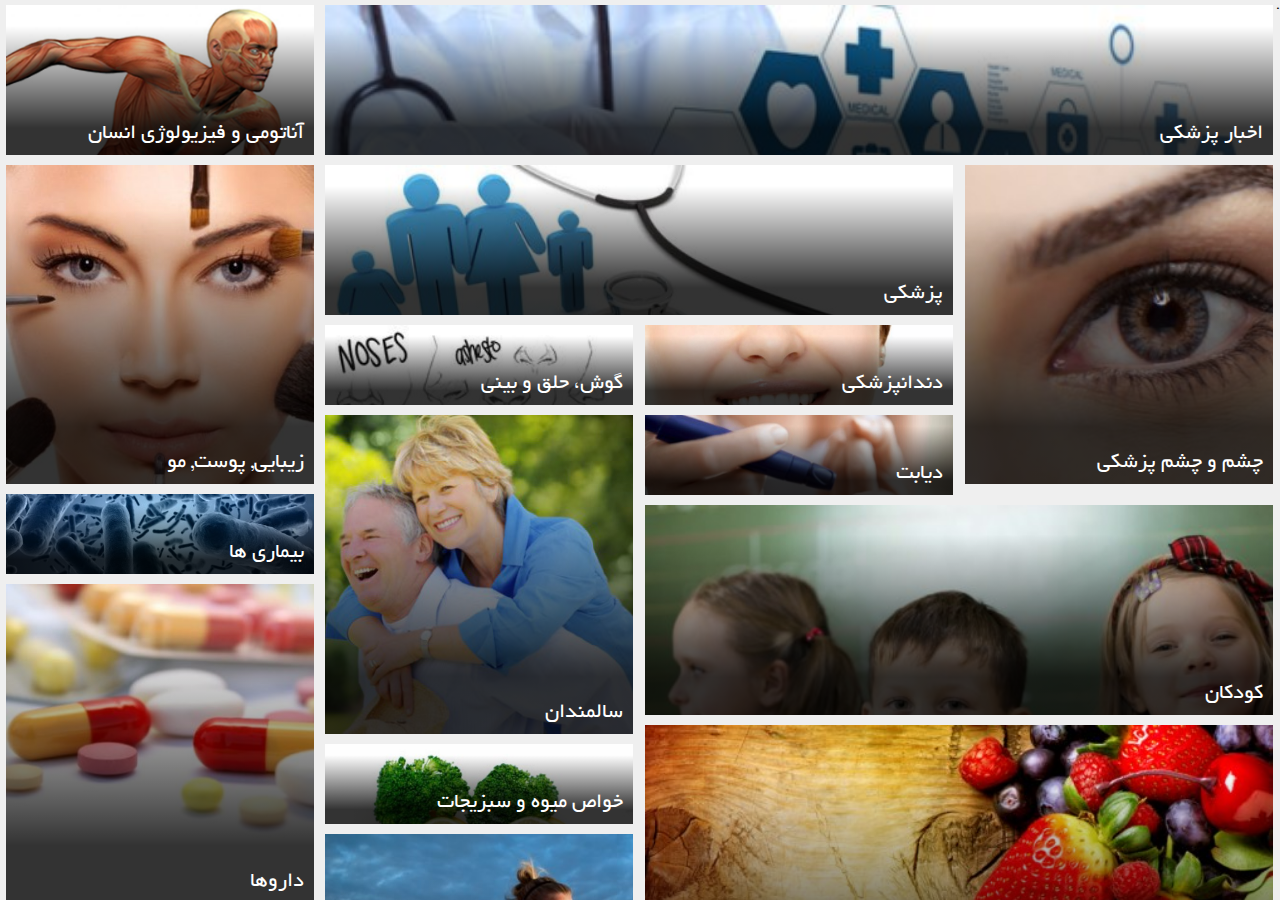
==== commit cfe74d6a: "14" ====
--- a/index.html
+++ b/index.html
@@ -5,41 +5,46 @@
     <meta name="format-detection" content="telephone=no" />
     <meta name="msapplication-tap-highlight" content="no" />
     <meta name="viewport" content="width=device-width, initial-scale=1.0">
+    <!------ Auto loaded----------------------------------------------------------->
+    <script type="text/javascript" src="js/angular.min.js"></script>
+    <script type="text/javascript" src="js/jquery-1.11.2.min.js"></script>
+    <script type="text/javascript" src="js/angular-route.min.js"></script>
+    <script type="text/javascript" src="cordova.js"></script>
+    <script type="text/javascript" src="js/app.js"></script>
+   
+    <script type="text/javascript" src="js/routes.js"></script>  
+    <script type="text/javascript" src="js/index.js"></script> 
+     
+    
+    <!------ controller----------------------------------------------------------->
+    <script src="js/controllers/index-controller.js"></script>
+    <script src="js/controllers/postdetail-controller.js"></script>
+    <script src="js/controllers/post-controller.js"></script>
+    
+     <!------ library----------------------------------------------------------->
+    <script type="text/javascript" src="js/angular-swiper.js"></script> 
+    <script type="text/javascript" src="js/moment.min.js"></script> 
+    <script type="text/javascript" src="js/moment-jalaali.js"></script> 
+    <script type="text/javascript" src="js/fa.js"></script> 
+    <script type="text/javascript" src="js/fancybox/jquery.fancybox.js"></script>
+    <script type="text/javascript" src="js/masonry.pkgd.min.js"></script>
+    <script type="text/javascript" src="js/snap.min.js"></script>
+    <script type="text/javascript" src="js/demo.js"></script>
+     <script type="text/javascript" src="js/services/get_data.js"></script>
+    
+
+    <!------ controller----------------------------------------------------------->
     <link rel="stylesheet" media="all" href="css/reset.min.css" type="text/css">
     <link rel="stylesheet" media="all" href="css/style.css"  type="text/css">
-    <link rel="stylesheet" media="all" href="css/swiper.min.css"  type="text/css">
     <link rel="stylesheet" media="all" href="js/fancybox/jquery.fancybox.css"  type="text/css">
+    <link rel="stylesheet" media="all" href="css/snap.css"  type="text/css">
+    <link rel="stylesheet" media="all" href="css/demo.css"  type="text/css">
 <title>Hi-doctor</title>
 </head>
 
     <body>
         <div ng-view></div>
     </body>
-    <!------ Auto loaded----------------------------------------------------------->
-    <script type="text/javascript" src="js/angular.min.js"></script>
-    <script type="text/javascript" src="js/jquery-1.11.2.min.js"></script>
-    <script type="text/javascript" src="js/angular-route.min.js"></script>
-    <script type="text/javascript" src="js/app.js"></script>
-    <!--<script type="text/javascript" src="cordova.js"></script>-->
-    <script type="text/javascript" src="js/index.js"></script>
-    <script type="text/javascript" src="js/routes.js"></script>   
-    <script type="text/javascript" src="js/services/get_data.js"></script>
-    <!------ controller----------------------------------------------------------->
-    <script src="js/controllers/index-controller.js"></script>
-    <script src="js/controllers/postdetail-controller.js"></script>
-    <script src="js/controllers/post-controller.js"></script>
-     <!------ library----------------------------------------------------------->
-    <script type="text/javascript" src="js/swiper.min.js"></script> 
-    <script type="text/javascript" src="js/swiper.jquery.min.js"></script> 
-    <script type="text/javascript" src="js/angular-swiper.js"></script> 
-    <script type="text/javascript" src="js/moment.min.js"></script> 
-    <script type="text/javascript" src="js/moment-jalaali.js"></script> 
-    <script type="text/javascript" src="js/fa.js"></script> 
-    <script type="text/javascript" src="js/fancybox/jquery.fancybox.js"></script>
-    <script type="text/javascript" src="js/masonry.pkgd.min.js"></script>
 
-
-    
-    <!------ controller----------------------------------------------------------->
    
 </html>
--- a/css/style.css
+++ b/css/style.css
@@ -101,7 +101,7 @@
 	font-style: normal;
 }
 
-/*--=============--   --===================--*/
+
 body{
     font-family:'yekan' !important;
     font-size: 14px;
@@ -178,6 +178,8 @@
 .nav{
     width: 100%;
      z-index: 15;
+    box-sizing: border-box;
+    direction: rtl;
     
 }
 .nav li{
@@ -206,6 +208,7 @@
     -webkit-transition-duration: 0.1s;
     transition-duration: 0.1s;
     list-style: none;
+    box-sizing: border-box;
 }
 .nav li:before{
   content: "";
@@ -246,6 +249,7 @@
     display: block;
     text-align: right;
     color:#4bb7c6;
+    font-size: 16px;
     
 }
 .nav li a img{
@@ -306,6 +310,11 @@
     text-align: right;
     text-indent: 10px;
     font-size: 18px;
+    text-overflow: ellipsis;
+    white-space: nowrap;
+    overflow: hidden;
+    direction: rtl;
+    text-align: right;
 }
 .header_page .buys{
     float: left;
@@ -350,6 +359,8 @@
     box-sizing: border-box ;
     min-height: 100vh;
     height: auto;
+    padding: 0px !important;
+    box-sizing: border-box;
 }
 .content_main{
     width: 100%;
@@ -407,7 +418,7 @@
 }
 
 .product{
-    width: 95%;
+    width: 96%;
     margin: 0 auto;
     display: block;
     position: relative;
@@ -546,118 +557,9 @@
 
 /*=======================  categories  ==============================*/
 .categories{
-    direction: rtl;
-    width: 90%;
-    margin: 0 auto;
-/*	-moz-column-width: 15em;
-	-webkit-column-width: 15em;
-	column-width:15em;
-	-moz-column-gap: 1em;
-	-webkit-column-gap: 1em;
-	column-gap: 1em;
-    */
-}
-
-.grid-item--width75{
-    width:74% !important;
-}
-.grid-item--width25{
-    width: 24% !important;
-    height: 80px !important;
-}
-.grid-item--width25h {
-    width: 24% !important;
-    height: 319px !important;
-}
-.grid-item--width50{
-    width: 49% !important;
-}
-.grid-item--width50h{
-    width: 49% !important;
-    height: 319px !important;
-}
-.categories .grid-sizer { 
-    width: 24% !important; 
-}
-.module{
-    width: 24%;
-    height: 150px;
-    overflow-y: hidden;
-    margin: 0 auto;
-    position: relative;
-    overflow-x: hidden;
-    margin:5px .5%;
-    display: inline-block;
-    float: right;
-    -ms-transform: scale(0.7,0.7); /* IE 9 */
-    -webkit-transform: scale(0.7,0.7); /* Safari */
-    transform: scale(0.7,0.7); /* Standard syntax */
-    opacity: .1;
-    transition: all cubic-bezier(.58,.25,.29,.8) .6s;
-    -webkit-transition: all cubic-bezier(.58,.25,.29,.8) .6s;
-    -moz-transition: all cubic-bezier(.58,.25,.29,.8) .6s;
-
-}
-.module:nth-child(5n+1){
-    -ms-transform: scale(0.5,0.5); /* IE 9 */
-    -webkit-transform: scale(0.5,0.5); /* Safari */
-    transform: scale(0.5,0.5); /* Standard syntax */
-    opacity: .5;
-}
-.module:nth-child(5n+2){
-    -ms-transform: scale(0.2,0.2); /* IE 9 */
-    -webkit-transform: scale(0.2,0.2); /* Safari */
-    transform: scale(0.2,0.2); /* Standard syntax */
-    opacity: .6;
-}
-.module:nth-child(5n+3){
-    -ms-transform: scale(1.3,1.3); /* IE 9 */
-    -webkit-transform: scale(1.3,1.3); /* Safari */
-    transform: scale(1.3,1.3); /* Standard syntax */
-    opacity: .7;
-}
-.module:nth-child(5n+4){
-    -ms-transform: scale(2,2); /* IE 9 */
-    -webkit-transform: scale(2,2); /* Safari */
-    transform: scale(2,2); /* Standard syntax */
-    opacity: .5;
-}
-.module:nth-child(5n+5){
-    -ms-transform: scale(.3,0.3); /* IE 9 */
-    -webkit-transform: scale(0.3,0.3); /* Safari */
-    transform: scale(0.3,0.3); /* Standard syntax */
-    opacity: .3;
-}
-.module.active{
-    -ms-transform: scale(1,1); /* IE 9 */
-    -webkit-transform: scale(1,1); /* Safari */
-    transform: scale(1,1); /* Standard syntax */
-    opacity:1;
-}
-.active:nth-child(5n+1){
-    transition-delay: .9s;
-    -moz-transition-delay: .9s;
-    -webkit-transition-delay: .9s;
-}
-.active:nth-child(5n+2){
-    transition-delay: 1.1s;
-    -moz-transition-delay: 1.1s;
-    -webkit-transition-delay: 1.1s;
-}
-.active:nth-child(5n+3){  
-    transition-delay: .95s;
-    -moz-transition-delay: .95s;
-    -webkit-transition-delay: .95s;
-}
-.active:nth-child(5n+4){
-    transition-delay: .65s;
-    -moz-transition-delay: .65s;
-    -webkit-transition-delay: .65s;
-}
-.active:nth-child(5n+5){
-    transition-delay: .82s;
-    -moz-transition-delay: .82s;
-    -webkit-transition-delay: .82s;
+    position: relative!important;
+    height:  100vh !important;
+    overflow: scroll !important;
 }
 .module div{
     width: 100%;
@@ -667,7 +569,6 @@
     background-size: cover;
     -moz-background-size: cover;
     -webkit-background-size: cover;
-    
 }
 .module span{
     position: absolute;
@@ -695,8 +596,7 @@
     text-align: right;
     padding-right: 10px;
     box-sizing: border-box;
-
-    
+    font-size: 22px;
 }
 /*--=============--  post_detail --===================--*/
 .fancybox-inner {
@@ -772,9 +672,7 @@
     margin: 20px auto;
     color:#20466a;
     font-size: 16px;
-
-}
-
+}
 .conatin .img img{
     max-width: 90%;
     width: auto;
@@ -782,7 +680,6 @@
     margin: 20px auto;
     display: block;
 }
-
 .conatin .time{
     text-align: right;
     margin: 20px 0;
@@ -795,17 +692,20 @@
 .fancybox-inner{
     background-color: #EFEFEF;
     width: 100% !important;
-    height: 80vh !important; 
     position: relative !important;
     overflow-x: hidden;
     overflow-y: scroll;
     
 }
 .fancybox-wrap{
-    width: 80% !important;
-    left:10% !important;
+    width: 100% !important;
+    height: 100vh !impoprtant;
+    left:0% !important;
     margin: 0 auto !important;
-}
+    top:50px !important;
+    height: 100% !important;
+}
+.fancybox-close{display: none;}
 .controll_btn{
   /*  position: absolute;
     top:0px;
@@ -861,208 +761,76 @@
 
 /*--================--  Media Querys  --===================--*/
 @media only screen and (min-width : 769px)  {
-    .module:nth-child(16) {
-        height: 210px !important;
-    }
-    .module:nth-child(10) {
-        height: 210px !important;
-    }
-    .module:nth-child(17) {
-        height: 99px !important;
-    }
-    .module:nth-child(19) {
-        height: 270px !important;
-    }
-    .module:nth-child(28) {
-        height: 238px !important;
-    }
+
 }
 /*--=============--   --===================--*/
 @media only screen and (min-width : 481px) and (max-width :768px) {
     .gap{
-        height:70px;
-    }
-    .grid-item--width75{
-        width:74% !important;
-    }
-    .grid-item--width25{
-        width: 24% !important;
-        height: 120px !important;
-    }
-    .grid-item--width25h ,{
-        width: 24% !important;
-         height: 180px !important;
-    }
-    .grid-item--width50{
-        width: 49% !important;
-        height: 180px !important;
-    }
-    .grid-item--width50h{
-        width: 49% !important;
-        height: 280px !important;
-    }
-    .categories .grid-sizer{ 
-        width: 24% !important; 
-    }
-    .module:nth-child(4) {
-        height: 105px !important;
-    }
-    .module:nth-child(5) {
-        height: 210px !important;
-    }
-    .module:nth-child(10) {
-        height: 125px !important;
-    }
-    .module:nth-child(17) {
-        height: 119px !important;
-    }
-    .module:nth-child(18) {
-        height: 140px !important;
-    }
-    .module:nth-child(19) {
-        height: 270px !important;
-    }
-    .module:nth-child(20) {
-        height: 140px !important;
-    }
-    .module:nth-child(25) {
-        height: 188px !important;
-    }
-    .module:nth-child(27) {
-        height: 168px !important;
-    }
-    .module:nth-child(28) {
-        height: 142px !important;
-        width: 24% !important;
-    }
-    .module:nth-child(8) {
-        height: 229px !important;
-    }
-    .module:nth-child(16) {
-        height: 95px !important;
-    }
-    .module:nth-child(9) {
-        height: 80px !important;
-        width: 49% !important;
-    }
-    .module:nth-child(12) {
-        height: 80px !important;
-        width: 49% !important;
-    }
-    .module{
-        height: 120px;
-        margin:.5% .5%;
-    }
-    .categories{
-        width: 96%;
-        margin: 0 auto;
+        height:30px !important;
     }
     .product_one{
-        width: 31%;
-        margin: 2% 1% !important;
+        width: 30% !important;
+        margin: 5% 1% !important;
     }
     .product_one .detail .product_cust , .product_one .detail .product_time{
         font-size: 11px;
     }
     .product_one .detail .product_name {
-        font-size: 13px;
-    }
-/*--=============--   --===================--*/
-}
-
-@media only screen and (max-width :480px) {
+        font-size: 15px;
+    }
+
+/*--=============--   --===================--*/
+}
+
+@media only screen and (min-width :401px) and (max-width :480px)  {
     .gap{
         height:70px;
     }
-    .grid-item--width75{
-        width:74% !important;
-    }
-    .grid-item--width25{
-        width: 24% !important;
-        height:70px !important;
-    }
-   
-    .grid-item--width25h {
-        width: 24% !important;
-        height: 179px !important;
-    }
-    .grid-item--width50 {
-        width: 49% !important;
-        height: 100px !important;
-    }
-    .grid-item--width50h{
-        width: 49% !important;
-        height: 179px !important;
-    }
-    .categories .grid-sizer { 
-        width: 24% !important; 
-    }
-    .module{
-        height: 120px;
-        margin:.5% .5%;
-    }
-     .module:nth-child(21){
-        height: 181px !important;
-    }
-    .categories{
-        width: 96%;
-        margin: 0 auto;
-    }
-    .categories{
-        width: 96%;
-        margin: 0 auto;
-    }
-     .module{
-        height: 80px;
-    }
-    .module:nth-child(3) {
-        height: 143px !important;
-    }
-    .module:nth-child(4) {
-        height: 70px !important;
-    }
-    .module:nth-child(5) {
-        height: 143px !important;
-    }
-    .module:nth-child(15) {
-        height: 143px !important;
-    }
-     .module:nth-child(19) , .module:nth-child(25){
-        height: 143px !important;
-        width: 49% !important;
-    }
-    .module:nth-child(17) {
-        height: 179px !important;
-    }
-     .module:nth-child(22){
-          height: 107px !important;
-     } 
-    .module:nth-child(26){
-          height: 122px !important;
-     } 
-     .module:nth-child(27){
-          height: 107px !important;
-         width: 100% !important;
-     }
-    .module:nth-child(28){
-          height:70px !important;
-     } 
+    
      .product_one{
-         width: 45%;
-          margin: 4% 2% !important;
+         width: 43%;
+          margin: 5% 2% !important;
+         float: right !important;
      }
       .product_one .detail .product_cust , .product_one .detail .product_time{
         font-size: 10px;
     }
     .product_one .detail .product_name {
-        font-size: 12px;
+        font-size: 14px;
     }
      .product_one:nth-child(even):after ,  .product_one:nth-child(odd):before{
          bottom: 33px;
      }
+
      
 /*--=============--   --===================--*/
 }
+@media only screen and (max-width :400px) {
+    .gap{
+        height:70px;
+    }
+    
+     .product_one{
+         width: 95%;
+         margin:0 auto 10% !important;
+         float: none !important;
+           left:2.5% !important;
+     }
+      .product_one .detail .product_cust , .product_one .detail .product_time{
+        font-size: 10px;
+    }
+    .product_one .detail .product_name {
+        font-size: 14px;
+    }
+     .product_one:nth-child(even):after ,  .product_one:nth-child(odd):before{
+         bottom: 33px;
+     }
+
+     
+/*--=============--   --===================--*/
+}
+
+
 
 @media only screen and (max-height :500px) and (orientation: landscape) {
        .gap{
@@ -1080,3 +848,5 @@
 /*--=============--   --===================--*/
 }
 /*--=============--   --===================--*/
+
+/*--=============--   --===================--*/
--- a/css/snap.css
+++ b/css/snap.css
@@ -0,0 +1,73 @@
+html, body {
+  font-family: sans-serif;
+  margin: 0;
+  padding: 0;
+  width: 100%;
+  height: 100%;
+  overflow: hidden;
+}
+
+.snap-content {
+  position: absolute;
+  top: 0;
+  right: 0;
+  bottom: 0;
+  left: 0;
+  width: auto;
+  height: auto;
+  z-index: 2;
+  overflow: auto;
+  -webkit-overflow-scrolling: touch;
+  -webkit-transform: translate3d(0, 0, 0);
+     -moz-transform: translate3d(0, 0, 0);
+      -ms-transform: translate3d(0, 0, 0);
+       -o-transform: translate3d(0, 0, 0);
+          transform: translate3d(0, 0, 0);
+}
+
+.snap-drawers {
+  position: absolute;
+  top: 0;
+  right: 0;
+  bottom: 0;
+  left: 0;
+  width: auto;
+  height: auto;
+}
+
+.snap-drawer {
+  position: absolute;
+  top: 0;
+  right: auto;
+  bottom: 0;
+  left: auto;
+  width: 265px;
+  height: auto;
+  overflow: auto;
+  -webkit-overflow-scrolling: touch;
+  -webkit-transition: width 0.3s ease;
+     -moz-transition: width 0.3s ease;
+      -ms-transition: width 0.3s ease;
+       -o-transition: width 0.3s ease;
+          transition: width 0.3s ease;
+}
+
+.snap-drawer-left {
+  left: 0;
+  z-index: 1;
+}
+
+.snap-drawer-right {
+  right: 0;
+  z-index: 1;
+}
+
+.snapjs-left .snap-drawer-right,
+.snapjs-right .snap-drawer-left {
+  display: none;
+}
+
+.snapjs-expand-left .snap-drawer-left,
+.snapjs-expand-right .snap-drawer-right {
+  width: 100%;
+}
--- a/css/demo.css
+++ b/css/demo.css
@@ -0,0 +1,183 @@
+/*--=============--   --===================--*/
+/* Show "Left" drawer for the "Right" drawer in the demo */
+.snapjs-right .snap-drawer-left {
+	display: block;
+	right: 0;
+	left: auto;
+    border-left: 1px solid #BDBDBD;
+}
+
+/* Hide the actual "Right" drawer in the demo */
+.snapjs-right .snap-drawer-right {
+	display: none;
+}
+
+/* Show the "Drag" background in the demo */
+#content {
+	background: #eaeaea center 75% no-repeat;
+}
+
+/* Demo toolbar styles */
+#toolbar {
+  background: #536ea7;
+  border-bottom: 1px solid #111b32;
+  position: absolute;
+  top: 0;
+  right: 0;
+  left: 0;
+  width: auto;
+  height: 44px;
+}
+
+#toolbar h1 {
+  color: #fff;
+  font-size: 16px;
+  line-height: 22px;
+  text-align: center;
+  text-shadow: 0 -1px 0 rgba(0, 0, 0, 0.8);
+  position: absolute;
+  top: 0;
+  right: 44px;
+  left: 44px;
+  width: auto;
+  height: 44px;
+}
+
+#open-left {
+  background: url(open.png) center center no-repeat;
+  display: block;
+  width: 44px;
+  height: 44px;
+}
+
+/* Show the red "No Drag" box in the demo */
+#no-drag,
+#do-drag {
+	position: absolute;
+	top: 50%;
+	left: 50%;
+	width: 50%;
+	height: 100px;
+	margin-left: -25%;
+	margin-top: -50px;
+	background: red;
+	color: #FFF;
+	text-align: center;
+	line-height: 100px;
+}
+#do-drag{
+	background: green;
+}
+
+/* Styles for the social buttons in the demo */
+.demo-social {
+	padding: 0 15px;
+}
+
+/* Show the translucent white "Toggle" boxes in the demo */
+.toggler {
+	width: 80%;
+	background: rgba(255,255,255,0.5);
+	margin: 0 auto;
+	position: relative;
+	top: 70px;
+	padding: 20px;
+	margin-bottom: 20px;
+	text-align: center;
+}
+
+/* Styles for expanding "Search" input in the "Expanding" demo */
+.search {
+	padding-bottom: 10px;
+	border-bottom: 1px solid rgba(0, 0, 0, 0.2);
+	-webkit-box-shadow: 0 1px 0 rgba(255, 255, 255, 0.1);
+	   -moz-box-shadow: 0 1px 0 rgba(255, 255, 255, 0.1);
+	        box-shadow: 0 1px 0 rgba(255, 255, 255, 0.1);
+}
+
+#search {
+	height: 30px;
+	width: 87%;
+	margin: 7px 7px 0 7px;
+	background: linear-gradient(#414A5A,#4C5464);
+	background: -webkit-linear-gradient(#414A5A,#4C5464);
+	padding-left: 15px;
+	border: 1px solid #222936;
+	-webkit-border-radius: 25px;
+	   -moz-border-radius: 25px;
+	        border-radius: 25px;
+	-webkit-box-shadow: inset 0 1px 2px -1px rgba(0, 0, 0, 0.5),0 1px 2px -1px rgba(255, 255, 255, 0.4);
+	   -moz-box-shadow: inset 0 1px 2px -1px rgba(0, 0, 0, 0.5),0 1px 2px -1px rgba(255, 255, 255, 0.4);
+	        box-shadow: inset 0 1px 2px -1px rgba(0, 0, 0, 0.5),0 1px 2px -1px rgba(255, 255, 255, 0.4);
+}
+
+#search:focus {
+	outline: none;
+	border-color: #151515;
+}
+
+/* Styles for fading out the drawer content in the "Expanding" demo */
+.drawer-inner {
+	-webkit-transition: opacity 0.3s ease; 
+	   -moz-transition: opacity 0.3s ease; 
+	    -ms-transition: opacity 0.3s ease; 
+	     -o-transition: opacity 0.3s ease; 
+	        transition: opacity 0.3s ease; 
+}
+
+.snapjs-expand-left .drawer-inner,
+.snapjs-expand-right .drawer-inner {
+	opacity: 0;
+}
+
+/* Styles for the "Settings" demo */
+.opt {
+	padding: 20px;
+	border-bottom: 1px solid rgba(0, 0, 0, 0.1);
+}
+
+.opt p {
+	font-weight: bold;
+	margin-top: 0;
+	margin-bottom: 5px;
+	color: #222;
+	color: rgba(0, 0, 0, 0.6);
+}
+
+/* Default demo styles */
+.snap-content {
+
+}
+
+.snap-drawers {
+
+}
+
+.snap-drawer {
+
+}
+
+.snap-drawer h3 {
+  font-size: 36px;
+  font-weight: normal;
+  margin: 15px;
+}
+
+.snap-drawer h4 {
+  padding: 15px;
+  border-top: 1px solid rgba(255, 255, 255, 0.1);
+  margin-bottom: 0;
+}
+
+.snap-drawer ul {
+  padding: 0;
+  margin: 0;
+  list-style-type: none;
+}
+
+.snap-drawer p {
+  opacity: 0.5;
+  padding: 15px;
+  font-size: 12px;
+}
+/*--=============--   --===================--*/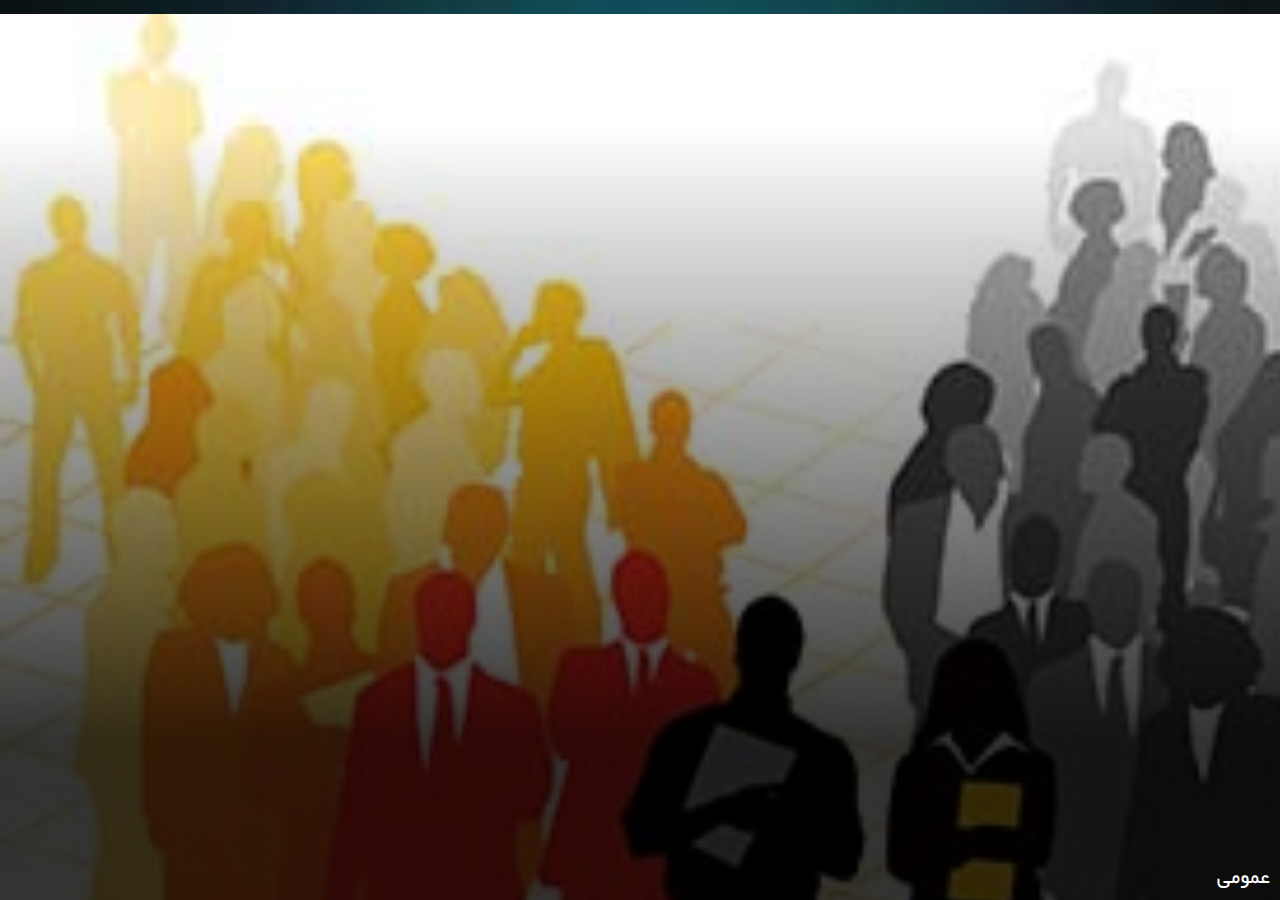
==== commit 84a436e5: "12" ====
--- a/index.html
+++ b/index.html
@@ -11,7 +11,6 @@
     <script type="text/javascript" src="js/angular-route.min.js"></script>
     <script type="text/javascript" src="cordova.js"></script>
     <script type="text/javascript" src="js/app.js"></script>
-   
     <script type="text/javascript" src="js/routes.js"></script>  
     <script type="text/javascript" src="js/index.js"></script> 
      
--- a/css/style.css
+++ b/css/style.css
@@ -117,7 +117,7 @@
     height: 100%;
     position: fixed;
     top:0px;
-    background-color: rgba(0, 0, 0, 0.73);
+    background-color: rgba(0, 0, 0, 1);
     z-index: 11;
     display: none;
     
@@ -434,14 +434,16 @@
     -o-border-radius: 0px;
     position: relative;
     margin: 1% 1% !important; 
-    -webkit-transform: rotate(-2deg);
+    /*-webkit-transform: rotate(-2deg);
     -webkit-transition: -webkit-transform .15s linear;
     -moz-transform: rotate(-2deg);
+    */
     z-index: 3;
     box-sizing: border-box;
     -webkit-box-sizing: border-box;
     -moz-box-sizing: border-box;
     border-bottom:1px solid #cbcbcb;
+    display:inline-block;
     
 }
 .product_one:nth-child(odd):before, .product_one:nth-child(odd):after
@@ -497,14 +499,16 @@
     left: auto;
 }
 .product_one:nth-child(odd){
-   -webkit-transform: rotate(2deg);
+   /*-webkit-transform: rotate(2deg);
     -moz-transform: rotate(2deg);
     transform: rotate(2deg);
+    */
 }
 .product_one:nth-child(even){
-    -webkit-transform: rotate(-2deg);
+    /*-webkit-transform: rotate(-2deg);
     -moz-transform: rotate(-2deg);
     -transform: rotate(-2deg);
+    */
 }
 
 .product_one img{
@@ -558,7 +562,7 @@
 /*=======================  categories  ==============================*/
 .categories{
     position: relative!important;
-    height:  100vh !important;
+    height: 100%;
     overflow: scroll !important;
 }
 .module div{
@@ -584,7 +588,6 @@
     background: -ms-linear-gradient(top,  rgba(0,0,0,0) 11%,rgba(0,0,0,0) 13%,rgba(0,0,0,0) 14%,rgba(0,0,0,0.8) 82%,rgba(0,0,0,0.8) 97%); /* IE10+ */
     background: linear-gradient(to bottom,  rgba(0,0,0,0) 11%,rgba(0,0,0,0) 13%,rgba(0,0,0,0) 14%,rgba(0,0,0,0.8) 82%,rgba(0,0,0,0.8) 97%); /* W3C */
     filter: progid:DXImageTransform.Microsoft.gradient( startColorstr='#00000000', endColorstr='#cc000000',GradientType=0 ); /* IE6-9 */
-
 }
 .module p{
     position: absolute;
@@ -657,7 +660,7 @@
     padding: 20px 0;
     display: block;
 }
-.conatin p{
+.conatin{
     font-size: 14px;
     text-align: justify;
     direction: rtl;
@@ -666,20 +669,22 @@
     color:#464444;
     line-height: 26px;
 }
-.conatin h3{
-    width: 90%;
+.conatin strong{
+    width: 100%;
     text-align: right;
     margin: 20px auto;
     color:#20466a;
-    font-size: 16px;
-}
-.conatin .img img{
+    font-size: 18px;
+    display: block;
+}
+.conatin img{
     max-width: 90%;
     width: auto;
     height: auto;
     margin: 20px auto;
     display: block;
 }
+.conatin p:first-child a{display: none;}
 .conatin .time{
     text-align: right;
     margin: 20px 0;
@@ -784,13 +789,12 @@
 
 @media only screen and (min-width :401px) and (max-width :480px)  {
     .gap{
-        height:70px;
+        height:60px;
     }
     
      .product_one{
-         width: 43%;
-          margin: 5% 2% !important;
-         float: right !important;
+         width: 44%;
+          margin: 0% 2% 5% !important;
      }
       .product_one .detail .product_cust , .product_one .detail .product_time{
         font-size: 10px;
@@ -807,14 +811,12 @@
 }
 @media only screen and (max-width :400px) {
     .gap{
-        height:70px;
+        height:60px;
     }
     
      .product_one{
-         width: 95%;
-         margin:0 auto 10% !important;
-         float: none !important;
-           left:2.5% !important;
+         width: 44%;
+          margin: 0% 2% 5% !important;
      }
       .product_one .detail .product_cust , .product_one .detail .product_time{
         font-size: 10px;
@@ -834,7 +836,7 @@
 
 @media only screen and (max-height :500px) and (orientation: landscape) {
        .gap{
-        height:70px;
+        height:60px;
    }
     
 /*--=============--   --===================--*/
@@ -842,7 +844,7 @@
 
 @media only screen and (min-height : 501px) and (max-height :768px) and (orientation: landscape) {
        .gap{
-        height:70px;
+        height:60px;
    }
     
 /*--=============--   --===================--*/
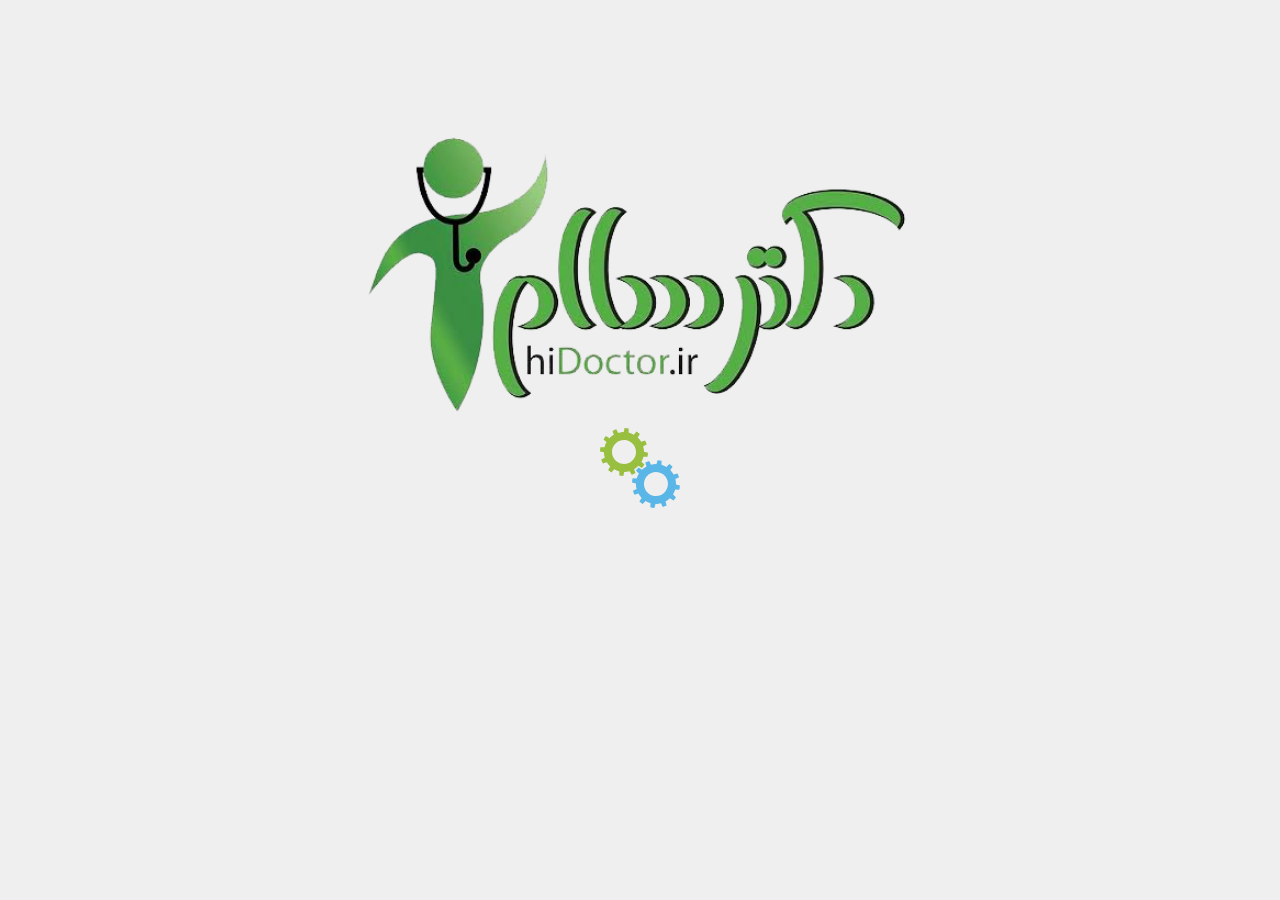
==== commit 0a2c281b: "n1" ====
--- a/index.html
+++ b/index.html
@@ -17,11 +17,12 @@
     
     <!------ controller----------------------------------------------------------->
     <script src="js/controllers/index-controller.js"></script>
-    <script src="js/controllers/postdetail-controller.js"></script>
     <script src="js/controllers/post-controller.js"></script>
+    <script src="js/controllers/indextwo-controller.js"></script>
+    <script src="js/controllers/indexone-controller.js"></script>
     
      <!------ library----------------------------------------------------------->
-    <script type="text/javascript" src="js/angular-swiper.js"></script> 
+	 <script type="text/javascript" src="js/fastclick.js"></script> 
     <script type="text/javascript" src="js/moment.min.js"></script> 
     <script type="text/javascript" src="js/moment-jalaali.js"></script> 
     <script type="text/javascript" src="js/fa.js"></script> 
--- a/css/style.css
+++ b/css/style.css
@@ -581,13 +581,17 @@
     opacity:1;
     right: 0;
     top: 0;
-    background: -moz-linear-gradient(top,  rgba(0,0,0,0) 11%, rgba(0,0,0,0) 13%, rgba(0,0,0,0) 14%, rgba(0,0,0,0.8) 82%, rgba(0,0,0,0.8) 97%); /* FF3.6+ */
-    background: -webkit-gradient(linear, left top, left bottom, color-stop(11%,rgba(0,0,0,0)), color-stop(13%,rgba(0,0,0,0)), color-stop(14%,rgba(0,0,0,0)), color-stop(82%,rgba(0,0,0,0.8)), color-stop(97%,rgba(0,0,0,0.8))); /* Chrome,Safari4+ */
-    background: -webkit-linear-gradient(top,  rgba(0,0,0,0) 11%,rgba(0,0,0,0) 13%,rgba(0,0,0,0) 14%,rgba(0,0,0,0.8) 82%,rgba(0,0,0,0.8) 97%); /* Chrome10+,Safari5.1+ */
-    background: -o-linear-gradient(top,  rgba(0,0,0,0) 11%,rgba(0,0,0,0) 13%,rgba(0,0,0,0) 14%,rgba(0,0,0,0.8) 82%,rgba(0,0,0,0.8) 97%); /* Opera 11.10+ */
-    background: -ms-linear-gradient(top,  rgba(0,0,0,0) 11%,rgba(0,0,0,0) 13%,rgba(0,0,0,0) 14%,rgba(0,0,0,0.8) 82%,rgba(0,0,0,0.8) 97%); /* IE10+ */
-    background: linear-gradient(to bottom,  rgba(0,0,0,0) 11%,rgba(0,0,0,0) 13%,rgba(0,0,0,0) 14%,rgba(0,0,0,0.8) 82%,rgba(0,0,0,0.8) 97%); /* W3C */
-    filter: progid:DXImageTransform.Microsoft.gradient( startColorstr='#00000000', endColorstr='#cc000000',GradientType=0 ); /* IE6-9 */
+/* Permalink - use to edit and share this gradient: http://colorzilla.com/gradient-editor/#3e91b2+1,3688a5+81&amp;0+25,0+47,0+47,0.76+97,0.65+97 */
+/* IE9 SVG, needs conditional override of 'filter' to 'none' */
+background: url([data-uri]);
+background: -moz-linear-gradient(top,  rgba(62,145,178,0) 1%, rgba(60,142,174,0) 25%, rgba(58,140,170,0) 47%, rgba(54,136,165,0.44) 81%, rgba(54,136,165,0.65) 97%); /* FF3.6+ */
+background: -webkit-gradient(linear, left top, left bottom, color-stop(1%,rgba(62,145,178,0)), color-stop(25%,rgba(60,142,174,0)), color-stop(47%,rgba(58,140,170,0)), color-stop(81%,rgba(54,136,165,0.44)), color-stop(97%,rgba(54,136,165,0.65))); /* Chrome,Safari4+ */
+background: -webkit-linear-gradient(top,  rgba(62,145,178,0) 1%,rgba(60,142,174,0) 25%,rgba(58,140,170,0) 47%,rgba(54,136,165,0.44) 81%,rgba(54,136,165,0.65) 97%); /* Chrome10+,Safari5.1+ */
+background: -o-linear-gradient(top,  rgba(62,145,178,0) 1%,rgba(60,142,174,0) 25%,rgba(58,140,170,0) 47%,rgba(54,136,165,0.44) 81%,rgba(54,136,165,0.65) 97%); /* Opera 11.10+ */
+background: -ms-linear-gradient(top,  rgba(62,145,178,0) 1%,rgba(60,142,174,0) 25%,rgba(58,140,170,0) 47%,rgba(54,136,165,0.44) 81%,rgba(54,136,165,0.65) 97%); /* IE10+ */
+background: linear-gradient(to bottom,  rgba(62,145,178,0) 1%,rgba(60,142,174,0) 25%,rgba(58,140,170,0) 47%,rgba(54,136,165,0.44) 81%,rgba(54,136,165,0.65) 97%); /* W3C */
+filter: progid:DXImageTransform.Microsoft.gradient( startColorstr='#003e91b2', endColorstr='#a63688a5',GradientType=0 ); /* IE6-8 */
+
 }
 .module p{
     position: absolute;
@@ -661,13 +665,14 @@
     display: block;
 }
 .conatin{
-    font-size: 14px;
+    font-size: 18px;
     text-align: justify;
     direction: rtl;
     width: 90%;
     margin: 0 auto;
     color:#464444;
-    line-height: 26px;
+    line-height: 28px;
+    word-spacing: 2px;
 }
 .conatin strong{
     width: 100%;
@@ -684,7 +689,6 @@
     margin: 20px auto;
     display: block;
 }
-.conatin p:first-child a{display: none;}
 .conatin .time{
     text-align: right;
     margin: 20px 0;
@@ -693,6 +697,7 @@
     border-top: 1px solid #6a9f1e;
     padding: 20px 20px 0 0;
     font-size: 15px;
+    
 }
 .fancybox-inner{
     background-color: #EFEFEF;
@@ -723,6 +728,15 @@
 }
 .controll_btn .fav_btn{}
 .controll_btn .back_btn{}
+.loading_two{
+    background-image: url(../img/loading_two.GIF);
+    background-size: 40px;
+    background-position: center;
+    background-repeat: no-repeat;
+    width: 100%;
+    height: 50px;
+    display: none;
+}
 /*--=============--   --===================--*/
 #f1_container {
   position: relative;
@@ -760,8 +774,40 @@
   background-color: #aaa;
 }
 
-/*--=============--   --===================--*/
-
+/*--=============-- logo_page_one  --===================--*/
+.logo_page_one{
+    width: 80%;
+    height: 300px;
+    margin: 10% auto 0;
+    background-image: url(../img/logo-page-one.png);
+    background-position: center;
+    background-repeat: no-repeat;
+    background-size: contain;
+    -webkit-background-size: contain;
+    -moz-background-size: contain;
+}
+.load_one{
+    width: 50%;
+    height: 80px;
+    background-image: url(../img/loading_one.svg);
+    background-repeat: no-repeat;
+    background-size: contain;
+    background-position: center;
+    -moz-background-size: contain;
+    -webkit-background-size: contain;
+    margin: 0 auto;
+}
+
+/*--=============--   --===================--*/
+/*--=============--  certificate --===================--*/
+.certificate span{display: block;direction: rtl;margin-top: 30px;text-align: center;}
+.certificate span:last-child{margin-top: 10px;}
+.certificate i{color: #379d2e}
+.certificate img{width: 30px;display: inline-block}
+.certificate p{width: 170px;font-size: 15px !important;display: inline-block;text-align: right;padding: 15px 8px 15px 0 !important;position: relative;top:-15px;color: #207CC0 !important;opacity: 1 !important;line-height: 22px}
+/*--=============--   --===================--*/
+/*--=============--   --===================--*/
+/*--=============--   --===================--*/
 /*--=============--   --===================--*/
 
 /*--================--  Media Querys  --===================--*/
@@ -771,11 +817,11 @@
 /*--=============--   --===================--*/
 @media only screen and (min-width : 481px) and (max-width :768px) {
     .gap{
-        height:30px !important;
+        height:50px !important;
     }
     .product_one{
         width: 30% !important;
-        margin: 5% 1% !important;
+        margin:2% 1% !important;
     }
     .product_one .detail .product_cust , .product_one .detail .product_time{
         font-size: 11px;
@@ -783,11 +829,35 @@
     .product_one .detail .product_name {
         font-size: 15px;
     }
-
+    .conatin{
+        font-size: 20px;
+     }
 /*--=============--   --===================--*/
 }
 
 @media only screen and (min-width :401px) and (max-width :480px)  {
+    .gap{
+        height:60px;
+    }
+    .product_one{
+         width: 44%;
+          margin: 0% 2% 5% !important;
+     }
+    .product_one .detail .product_cust , .product_one .detail .product_time{
+          font-size: 10px;
+    }
+    .product_one .detail .product_name {
+        font-size: 14px;
+    }
+    .product_one:nth-child(even):after ,  .product_one:nth-child(odd):before{
+         bottom: 33px;
+     }
+    .conatin{
+        font-size: 18px;
+     }
+/*--=============--   --===================--*/
+}
+@media only screen and (max-width :400px) {
     .gap{
         height:60px;
     }
@@ -805,30 +875,9 @@
      .product_one:nth-child(even):after ,  .product_one:nth-child(odd):before{
          bottom: 33px;
      }
-
-     
-/*--=============--   --===================--*/
-}
-@media only screen and (max-width :400px) {
-    .gap{
-        height:60px;
-    }
-    
-     .product_one{
-         width: 44%;
-          margin: 0% 2% 5% !important;
+    .conatin{
+        font-size: 18px;
      }
-      .product_one .detail .product_cust , .product_one .detail .product_time{
-        font-size: 10px;
-    }
-    .product_one .detail .product_name {
-        font-size: 14px;
-    }
-     .product_one:nth-child(even):after ,  .product_one:nth-child(odd):before{
-         bottom: 33px;
-     }
-
-     
 /*--=============--   --===================--*/
 }
 
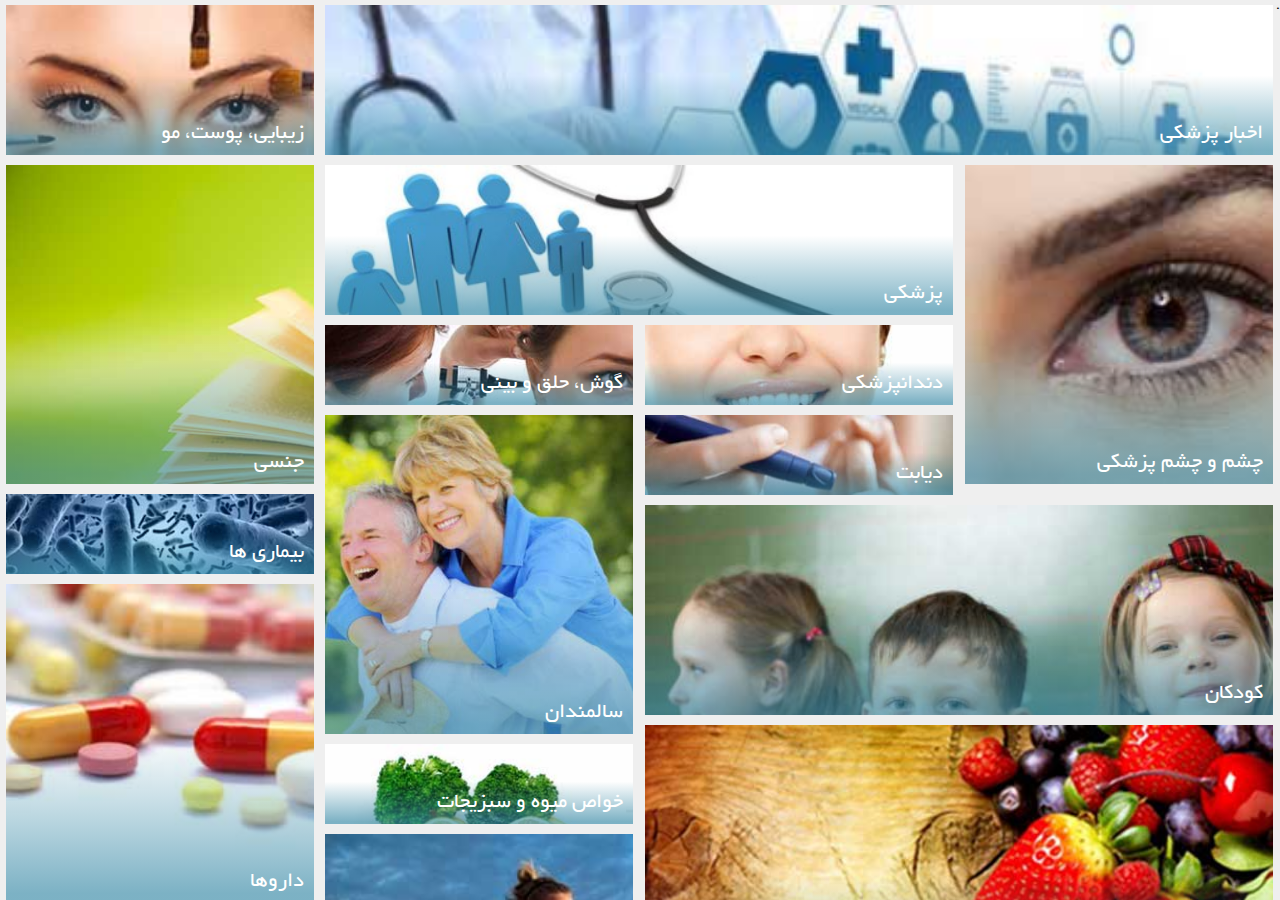
==== commit 3405282a: "final ios" ====
--- a/index.html
+++ b/index.html
@@ -16,13 +16,12 @@
      
     
     <!------ controller----------------------------------------------------------->
-    <script src="js/controllers/index-controller.js"></script>
     <script src="js/controllers/post-controller.js"></script>
     <script src="js/controllers/indextwo-controller.js"></script>
-    <script src="js/controllers/indexone-controller.js"></script>
+
     
      <!------ library----------------------------------------------------------->
-	 <script type="text/javascript" src="js/fastclick.js"></script> 
+	<script type='application/javascript' src='js/fastclick.js'></script>
     <script type="text/javascript" src="js/moment.min.js"></script> 
     <script type="text/javascript" src="js/moment-jalaali.js"></script> 
     <script type="text/javascript" src="js/fa.js"></script> 
@@ -30,7 +29,7 @@
     <script type="text/javascript" src="js/masonry.pkgd.min.js"></script>
     <script type="text/javascript" src="js/snap.min.js"></script>
     <script type="text/javascript" src="js/demo.js"></script>
-     <script type="text/javascript" src="js/services/get_data.js"></script>
+    <script type="text/javascript" src="js/services/get_data.js"></script>
     
 
     <!------ controller----------------------------------------------------------->
@@ -39,6 +38,7 @@
     <link rel="stylesheet" media="all" href="js/fancybox/jquery.fancybox.css"  type="text/css">
     <link rel="stylesheet" media="all" href="css/snap.css"  type="text/css">
     <link rel="stylesheet" media="all" href="css/demo.css"  type="text/css">
+    <link rel="stylesheet" media="all" href="css/module.css"  type="text/css">
 <title>Hi-doctor</title>
 </head>
 
--- a/css/style.css
+++ b/css/style.css
@@ -14,12 +14,13 @@
 }
 body {
 	-webkit-tap-highlight-color:rgba(0,0,0,0);
+	-webkit-overflow-scrolling: touch;
 	/*-ms-touch-action: pan-y;
 	touch-action: pan-y;
 	-ms-content-zooming: none;
 	font-family: 'yekan', tahoma;
     direction: ltr !important;*/
-    -webkit-backface-visibility: hidden
+    -webkit-backface-visibility: hidden;
 }
 /* css reset start */
 html, body, div, span, applet, object, iframe, a, abbr, acronym, address, big, cite, code, del, dfn, em, font, img, ins, kbd, q, s, samp, small, strike, strong, sub, sup, tt, var, dl, dt, dd, ol, ul, li, h1, h2, h3, h4, h5, h6, pre, form, fieldset, input, textarea, label, legend, p, blockquote, table, caption, tbody, tfoot, thead, tr, th, td {
@@ -289,6 +290,8 @@
     top:0px;
     position: fixed !important;
 	z-index:10;
+    padding-top: 10px;
+    padding-bottom: 5px;
     
     
 }
@@ -299,13 +302,13 @@
     background-color: #38474f;
 }
 .header_page .menu{
-    margin: 15px 5px 15px 0;
+    padding: 15px 10px 15px 0;
     float: right;
     width: 30px;
 }
 .header_page .header_text{
     float: right;
-    margin: 16px 10px 15px 0;
+    margin: 18px 10px 15px 0;
     width: 60%;
     text-align: right;
     text-indent: 10px;
@@ -317,9 +320,9 @@
     text-align: right;
 }
 .header_page .buys{
-    float: left;
-    margin: 15px 0px 15px 10px;
-    width: 60px;
+    float : left;
+    padding : 15px 0px 15px 10px;
+    width : 45px;
 }
 .header_page img{
     width: 20px;
@@ -712,7 +715,7 @@
     height: 100vh !impoprtant;
     left:0% !important;
     margin: 0 auto !important;
-    top:50px !important;
+    top:65px !important;
     height: 100% !important;
 }
 .fancybox-close{display: none;}
@@ -730,6 +733,15 @@
 .controll_btn .back_btn{}
 .loading_two{
     background-image: url(../img/loading_two.GIF);
+    background-size: 40px;
+    background-position: center;
+    background-repeat: no-repeat;
+    width: 100%;
+    height: 50px;
+    display: none;
+}
+.refresh_ico{
+    background-image: url(../img/refresh.png);
     background-size: 40px;
     background-position: center;
     background-repeat: no-repeat;
@@ -805,7 +817,31 @@
 .certificate i{color: #379d2e}
 .certificate img{width: 30px;display: inline-block}
 .certificate p{width: 170px;font-size: 15px !important;display: inline-block;text-align: right;padding: 15px 8px 15px 0 !important;position: relative;top:-15px;color: #207CC0 !important;opacity: 1 !important;line-height: 22px}
-/*--=============--   --===================--*/
+/*--=============-- alerts  --===================--*/
+.alerts{
+    text-align: center;
+    margin-top: 15px;
+    font-size: 18px;
+}
+.ref_btn{
+    display: block;
+    text-align: center;
+}
+.refresh , .exit{
+    display: inline-block;
+    width: 150px;
+    height: 40px;
+    background-color: #3e83d6;
+    color: #fff;
+    text-shadow: 2px 2px 1px #000;
+    margin: 13px auto;
+    box-shadow: 0 5px 14px -6px #000;
+}
+ .exit{
+     margin-left: 10px;
+     background-color: #cb3b3b ;
+ }
+
 /*--=============--   --===================--*/
 /*--=============--   --===================--*/
 /*--=============--   --===================--*/
@@ -817,7 +853,7 @@
 /*--=============--   --===================--*/
 @media only screen and (min-width : 481px) and (max-width :768px) {
     .gap{
-        height:50px !important;
+        height:75px !important;
     }
     .product_one{
         width: 30% !important;
@@ -837,7 +873,7 @@
 
 @media only screen and (min-width :401px) and (max-width :480px)  {
     .gap{
-        height:60px;
+        height:75px;
     }
     .product_one{
          width: 44%;
@@ -859,7 +895,7 @@
 }
 @media only screen and (max-width :400px) {
     .gap{
-        height:60px;
+        height:75px;
     }
     
      .product_one{
@@ -885,7 +921,7 @@
 
 @media only screen and (max-height :500px) and (orientation: landscape) {
        .gap{
-        height:60px;
+        height:75px;
    }
     
 /*--=============--   --===================--*/
@@ -893,7 +929,7 @@
 
 @media only screen and (min-height : 501px) and (max-height :768px) and (orientation: landscape) {
        .gap{
-        height:60px;
+        height:75px;
    }
     
 /*--=============--   --===================--*/
--- a/css/module.css
+++ b/css/module.css
@@ -0,0 +1,227 @@
+.grid-item--width75{
+    width:74% !important;
+}
+.grid-item--width25{
+    width: 24% !important;
+    height: 80px !important;
+}
+.grid-item--width25h {
+    width: 24% !important;
+    height: 319px !important;
+}
+.grid-item--width50{
+    width: 49% !important;
+}
+.grid-item--width50h{
+    width: 49% !important;
+    height: 319px !important;
+}
+.categories .grid-sizer { 
+    width: 24% !important; 
+}
+.module{
+    width: 24%;
+    height: 150px;
+    overflow-y: hidden;
+    margin: 0 auto;
+    position: relative;
+    overflow-x: hidden;
+    margin:5px .5%;
+}
+/*--================--  Media Querys  --===================--*/
+@media only screen and (min-width : 769px)  {
+    .module:nth-child(16) {
+        height: 210px !important;
+    }
+    .module:nth-child(10) {
+        height: 210px !important;
+    }
+    .module:nth-child(17) {
+        height: 99px !important;
+    }
+    .module:nth-child(19) {
+        height: 270px !important;
+    }
+    .module:nth-child(28) {
+        height: 238px !important;
+    }
+}
+@media only screen and (min-width :481px)  and (max-width :768px) {
+    .grid-item--width75{
+        width:74% !important;
+    }
+    .grid-item--width25{
+        width: 24% !important;
+        height: 120px !important;
+    }
+    .grid-item--width25h ,{
+        width: 24% !important;
+         height: 180px !important;
+    }
+    .grid-item--width50{
+        width: 49% !important;
+        height: 180px !important;
+    }
+    .grid-item--width50h{
+        width: 49% !important;
+        height: 280px !important;
+    }
+    .categories .grid-sizer{ 
+        width: 24% !important; 
+    }
+    .module:nth-child(4) {
+        height: 105px !important;
+    }
+    .module:nth-child(5) {
+        height: 210px !important;
+    }
+    .module:nth-child(10) {
+        height: 125px !important;
+    }
+    .module:nth-child(17) {
+        height: 119px !important;
+    }
+    .module:nth-child(18) {
+        height: 140px !important;
+    }
+    .module:nth-child(19) {
+        height: 270px !important;
+    }
+    .module:nth-child(20) {
+        height: 140px !important;
+    }
+    .module:nth-child(25) {
+        height: 188px !important;
+    }
+    .module:nth-child(27) {
+        height: 168px !important;
+    }
+    .module:nth-child(28) {
+        height: 142px !important;
+        width: 24% !important;
+    }
+    .module:nth-child(8) {
+        height: 229px !important;
+    }
+    .module:nth-child(16) {
+        height: 95px !important;
+    }
+    .module:nth-child(9) {
+        height: 80px !important;
+        width: 49% !important;
+    }
+    .module:nth-child(12) {
+        height: 80px !important;
+        width: 49% !important;
+    }
+    .module{
+        height: 120px;
+        margin:.5% .5%;
+    }
+    .categories{
+        width: 96%;
+        margin: 0 auto;
+    }
+}
+/*--=============--   --===================--*/
+@media only screen  and (max-width :480px) {
+    .grid-item--width75{
+        width:74% !important;
+    }
+    .grid-item--width25{
+        width: 24% !important;
+        height: 80px !important;
+    }
+    .grid-item--width25h ,{
+        width: 24% !important;
+         height: 180px !important;
+    }
+    .grid-item--width50{
+        width: 49% !important;
+        height: 180px !important;
+    }
+    .grid-item--width50h{
+        width: 49% !important;
+        height: 180px !important;
+    }
+    .categories .grid-sizer{ 
+        width: 24% !important; 
+    }
+    .module:nth-child(3) {
+        height: 140px !important;
+    }
+    .module:nth-child(4) {
+        height: 105px !important;
+    }
+    .module:nth-child(5) {
+        height: 188px !important;
+    }
+    .module:nth-child(10) {
+        height: 100px !important;
+    }
+    .module:nth-child(11) {
+        height: 182px !important;
+    }
+    .module:nth-child(15) {
+        height: 220px !important;
+    }
+    .module:nth-child(17) {
+        height: 119px !important;
+    }
+    .module:nth-child(18) {
+        height: 119px !important;
+    }
+    .module:nth-child(19) {
+        height: 180px !important;
+    }
+    .module:nth-child(20) {
+        width: 73% !important;
+        height: 140px !important;
+    }
+    .module:nth-child(21) {
+        height: 140px !important;
+        width: 48% !important;
+    }
+    .module:nth-child(22) {
+         height: 231px !important;
+    }
+    .module:nth-child(25) {
+        height: 148px !important;
+    }
+    .module:nth-child(26) {
+        height: 150px !important;
+    }
+    .module:nth-child(27) {
+        height: 142px !important;
+    }
+    .module:nth-child(28) {
+        height: 142px !important;
+        width: 24% !important;
+    }
+    .module:nth-child(8) {
+        height: 229px !important;
+    }
+    .module:nth-child(16) {
+        height: 95px !important;
+    }
+    .module:nth-child(9) {
+        height: 80px !important;
+        width: 49% !important;
+    }
+    .module:nth-child(12) {
+        height: 80px !important;
+        width: 49% !important;
+    }
+    .module{
+        height: 80px;
+        margin:.5% .5%;
+    }
+    .module p{
+        font-size: 16px;
+    }
+    .categories{
+        width: 96%;
+        margin: 0 auto;
+    }
+}
+/*--=============--   --===================--*/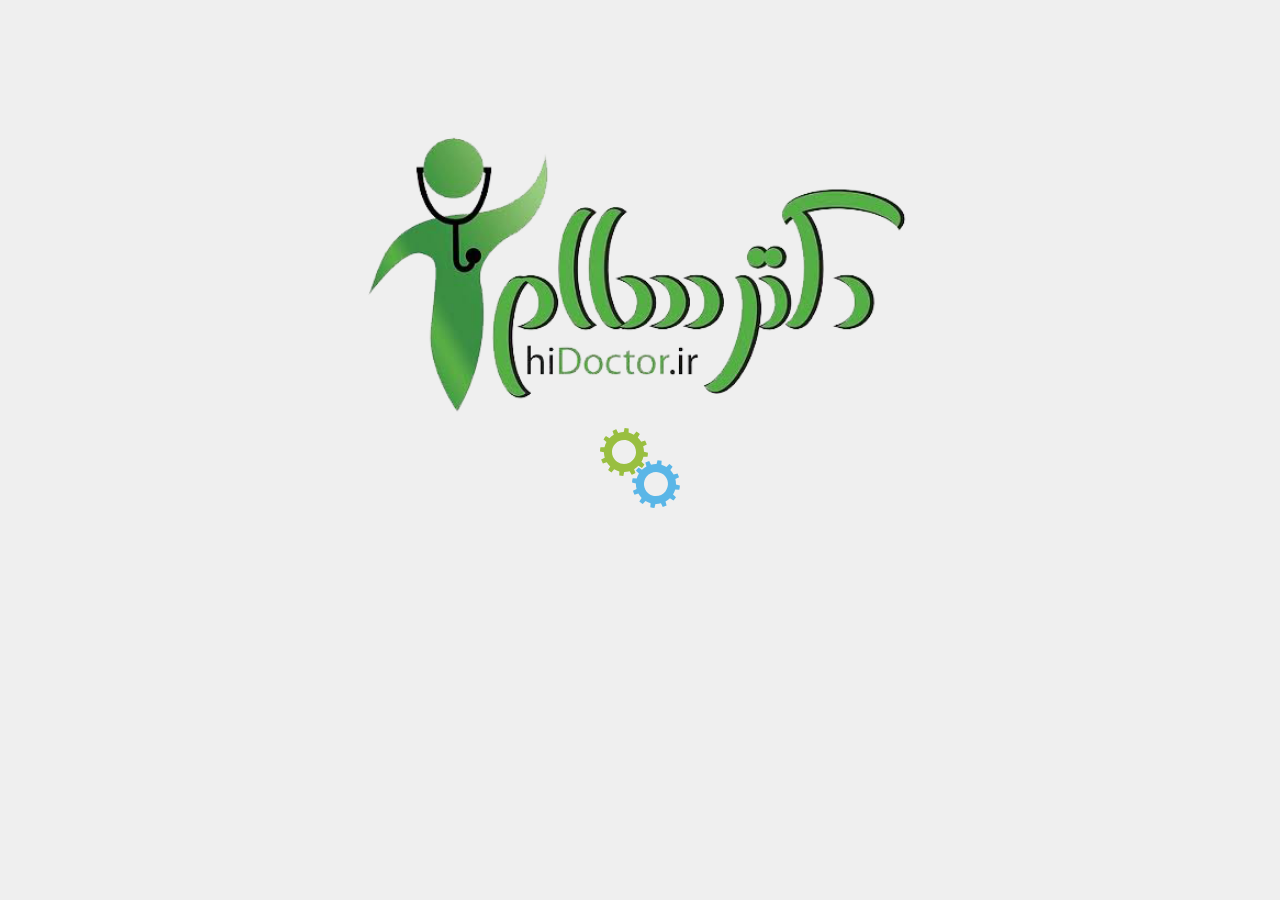
==== commit adee9656: "f" ====
--- a/index.html
+++ b/index.html
@@ -16,9 +16,10 @@
      
     
     <!------ controller----------------------------------------------------------->
+    <script src="js/controllers/index-controller.js"></script>
     <script src="js/controllers/post-controller.js"></script>
     <script src="js/controllers/indextwo-controller.js"></script>
-
+    <script src="js/controllers/indexone-controller.js"></script>
     
      <!------ library----------------------------------------------------------->
 	<script type='application/javascript' src='js/fastclick.js'></script>
@@ -29,7 +30,7 @@
     <script type="text/javascript" src="js/masonry.pkgd.min.js"></script>
     <script type="text/javascript" src="js/snap.min.js"></script>
     <script type="text/javascript" src="js/demo.js"></script>
-    <script type="text/javascript" src="js/services/get_data.js"></script>
+     <script type="text/javascript" src="js/services/get_data.js"></script>
     
 
     <!------ controller----------------------------------------------------------->
@@ -38,7 +39,6 @@
     <link rel="stylesheet" media="all" href="js/fancybox/jquery.fancybox.css"  type="text/css">
     <link rel="stylesheet" media="all" href="css/snap.css"  type="text/css">
     <link rel="stylesheet" media="all" href="css/demo.css"  type="text/css">
-    <link rel="stylesheet" media="all" href="css/module.css"  type="text/css">
 <title>Hi-doctor</title>
 </head>
 
--- a/css/style.css
+++ b/css/style.css
@@ -14,13 +14,12 @@
 }
 body {
 	-webkit-tap-highlight-color:rgba(0,0,0,0);
-	-webkit-overflow-scrolling: touch;
 	/*-ms-touch-action: pan-y;
 	touch-action: pan-y;
 	-ms-content-zooming: none;
 	font-family: 'yekan', tahoma;
     direction: ltr !important;*/
-    -webkit-backface-visibility: hidden;
+    -webkit-backface-visibility: hidden
 }
 /* css reset start */
 html, body, div, span, applet, object, iframe, a, abbr, acronym, address, big, cite, code, del, dfn, em, font, img, ins, kbd, q, s, samp, small, strike, strong, sub, sup, tt, var, dl, dt, dd, ol, ul, li, h1, h2, h3, h4, h5, h6, pre, form, fieldset, input, textarea, label, legend, p, blockquote, table, caption, tbody, tfoot, thead, tr, th, td {
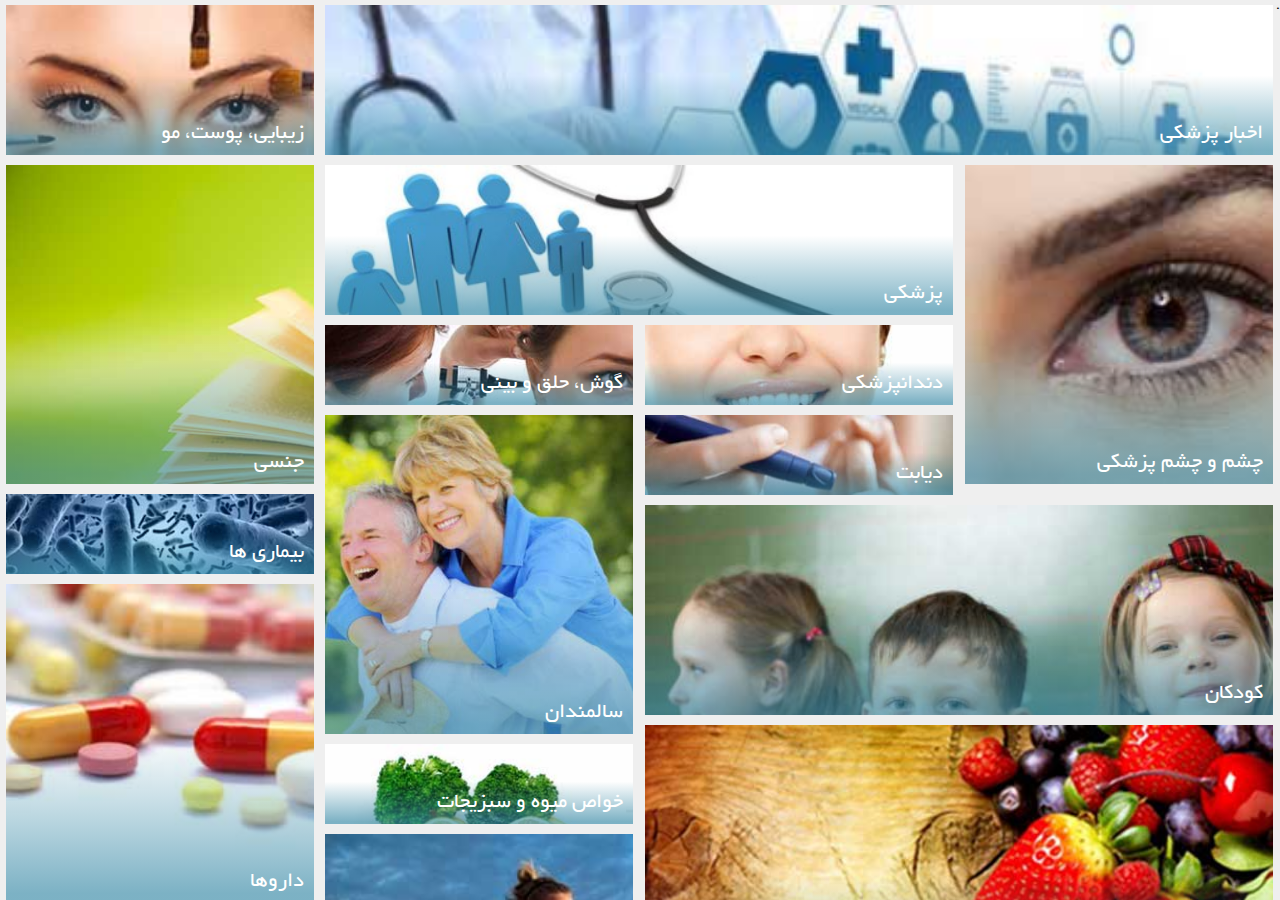
==== commit 7f14e717: "ff" ====
--- a/index.html
+++ b/index.html
@@ -16,10 +16,9 @@
      
     
     <!------ controller----------------------------------------------------------->
-    <script src="js/controllers/index-controller.js"></script>
     <script src="js/controllers/post-controller.js"></script>
     <script src="js/controllers/indextwo-controller.js"></script>
-    <script src="js/controllers/indexone-controller.js"></script>
+
     
      <!------ library----------------------------------------------------------->
 	<script type='application/javascript' src='js/fastclick.js'></script>
@@ -30,7 +29,7 @@
     <script type="text/javascript" src="js/masonry.pkgd.min.js"></script>
     <script type="text/javascript" src="js/snap.min.js"></script>
     <script type="text/javascript" src="js/demo.js"></script>
-     <script type="text/javascript" src="js/services/get_data.js"></script>
+    <script type="text/javascript" src="js/services/get_data.js"></script>
     
 
     <!------ controller----------------------------------------------------------->
@@ -39,6 +38,7 @@
     <link rel="stylesheet" media="all" href="js/fancybox/jquery.fancybox.css"  type="text/css">
     <link rel="stylesheet" media="all" href="css/snap.css"  type="text/css">
     <link rel="stylesheet" media="all" href="css/demo.css"  type="text/css">
+    <link rel="stylesheet" media="all" href="css/module.css"  type="text/css">
 <title>Hi-doctor</title>
 </head>
 
--- a/css/style.css
+++ b/css/style.css
@@ -14,12 +14,13 @@
 }
 body {
 	-webkit-tap-highlight-color:rgba(0,0,0,0);
+	-webkit-overflow-scrolling: touch;
 	/*-ms-touch-action: pan-y;
 	touch-action: pan-y;
 	-ms-content-zooming: none;
 	font-family: 'yekan', tahoma;
     direction: ltr !important;*/
-    -webkit-backface-visibility: hidden
+    -webkit-backface-visibility: hidden;
 }
 /* css reset start */
 html, body, div, span, applet, object, iframe, a, abbr, acronym, address, big, cite, code, del, dfn, em, font, img, ins, kbd, q, s, samp, small, strike, strong, sub, sup, tt, var, dl, dt, dd, ol, ul, li, h1, h2, h3, h4, h5, h6, pre, form, fieldset, input, textarea, label, legend, p, blockquote, table, caption, tbody, tfoot, thead, tr, th, td {
@@ -747,6 +748,8 @@
     width: 100%;
     height: 50px;
     display: none;
+	position:relative;
+	z-index:23;
 }
 /*--=============--   --===================--*/
 #f1_container {
--- a/css/module.css
+++ b/css/module.css
@@ -0,0 +1,227 @@
+.grid-item--width75{
+    width:74% !important;
+}
+.grid-item--width25{
+    width: 24% !important;
+    height: 80px !important;
+}
+.grid-item--width25h {
+    width: 24% !important;
+    height: 319px !important;
+}
+.grid-item--width50{
+    width: 49% !important;
+}
+.grid-item--width50h{
+    width: 49% !important;
+    height: 319px !important;
+}
+.categories .grid-sizer { 
+    width: 24% !important; 
+}
+.module{
+    width: 24%;
+    height: 150px;
+    overflow-y: hidden;
+    margin: 0 auto;
+    position: relative;
+    overflow-x: hidden;
+    margin:5px .5%;
+}
+/*--================--  Media Querys  --===================--*/
+@media only screen and (min-width : 769px)  {
+    .module:nth-child(16) {
+        height: 210px !important;
+    }
+    .module:nth-child(10) {
+        height: 210px !important;
+    }
+    .module:nth-child(17) {
+        height: 99px !important;
+    }
+    .module:nth-child(19) {
+        height: 270px !important;
+    }
+    .module:nth-child(28) {
+        height: 238px !important;
+    }
+}
+@media only screen and (min-width :481px)  and (max-width :768px) {
+    .grid-item--width75{
+        width:74% !important;
+    }
+    .grid-item--width25{
+        width: 24% !important;
+        height: 120px !important;
+    }
+    .grid-item--width25h ,{
+        width: 24% !important;
+         height: 180px !important;
+    }
+    .grid-item--width50{
+        width: 49% !important;
+        height: 180px !important;
+    }
+    .grid-item--width50h{
+        width: 49% !important;
+        height: 280px !important;
+    }
+    .categories .grid-sizer{ 
+        width: 24% !important; 
+    }
+    .module:nth-child(4) {
+        height: 105px !important;
+    }
+    .module:nth-child(5) {
+        height: 210px !important;
+    }
+    .module:nth-child(10) {
+        height: 125px !important;
+    }
+    .module:nth-child(17) {
+        height: 119px !important;
+    }
+    .module:nth-child(18) {
+        height: 140px !important;
+    }
+    .module:nth-child(19) {
+        height: 270px !important;
+    }
+    .module:nth-child(20) {
+        height: 140px !important;
+    }
+    .module:nth-child(25) {
+        height: 188px !important;
+    }
+    .module:nth-child(27) {
+        height: 168px !important;
+    }
+    .module:nth-child(28) {
+        height: 142px !important;
+        width: 24% !important;
+    }
+    .module:nth-child(8) {
+        height: 229px !important;
+    }
+    .module:nth-child(16) {
+        height: 95px !important;
+    }
+    .module:nth-child(9) {
+        height: 80px !important;
+        width: 49% !important;
+    }
+    .module:nth-child(12) {
+        height: 80px !important;
+        width: 49% !important;
+    }
+    .module{
+        height: 120px;
+        margin:.5% .5%;
+    }
+    .categories{
+        width: 96%;
+        margin: 0 auto;
+    }
+}
+/*--=============--   --===================--*/
+@media only screen  and (max-width :480px) {
+    .grid-item--width75{
+        width:74% !important;
+    }
+    .grid-item--width25{
+        width: 24% !important;
+        height: 80px !important;
+    }
+    .grid-item--width25h ,{
+        width: 24% !important;
+         height: 180px !important;
+    }
+    .grid-item--width50{
+        width: 49% !important;
+        height: 180px !important;
+    }
+    .grid-item--width50h{
+        width: 49% !important;
+        height: 180px !important;
+    }
+    .categories .grid-sizer{ 
+        width: 24% !important; 
+    }
+    .module:nth-child(3) {
+        height: 140px !important;
+    }
+    .module:nth-child(4) {
+        height: 105px !important;
+    }
+    .module:nth-child(5) {
+        height: 188px !important;
+    }
+    .module:nth-child(10) {
+        height: 100px !important;
+    }
+    .module:nth-child(11) {
+        height: 182px !important;
+    }
+    .module:nth-child(15) {
+        height: 220px !important;
+    }
+    .module:nth-child(17) {
+        height: 119px !important;
+    }
+    .module:nth-child(18) {
+        height: 119px !important;
+    }
+    .module:nth-child(19) {
+        height: 180px !important;
+    }
+    .module:nth-child(20) {
+        width: 73% !important;
+        height: 140px !important;
+    }
+    .module:nth-child(21) {
+        height: 140px !important;
+        width: 48% !important;
+    }
+    .module:nth-child(22) {
+         height: 231px !important;
+    }
+    .module:nth-child(25) {
+        height: 148px !important;
+    }
+    .module:nth-child(26) {
+        height: 150px !important;
+    }
+    .module:nth-child(27) {
+        height: 142px !important;
+    }
+    .module:nth-child(28) {
+        height: 142px !important;
+        width: 24% !important;
+    }
+    .module:nth-child(8) {
+        height: 229px !important;
+    }
+    .module:nth-child(16) {
+        height: 95px !important;
+    }
+    .module:nth-child(9) {
+        height: 80px !important;
+        width: 49% !important;
+    }
+    .module:nth-child(12) {
+        height: 80px !important;
+        width: 49% !important;
+    }
+    .module{
+        height: 80px;
+        margin:.5% .5%;
+    }
+    .module p{
+        font-size: 16px;
+    }
+    .categories{
+        width: 96%;
+        margin: 0 auto;
+    }
+}
+/*--=============--   --===================--*/